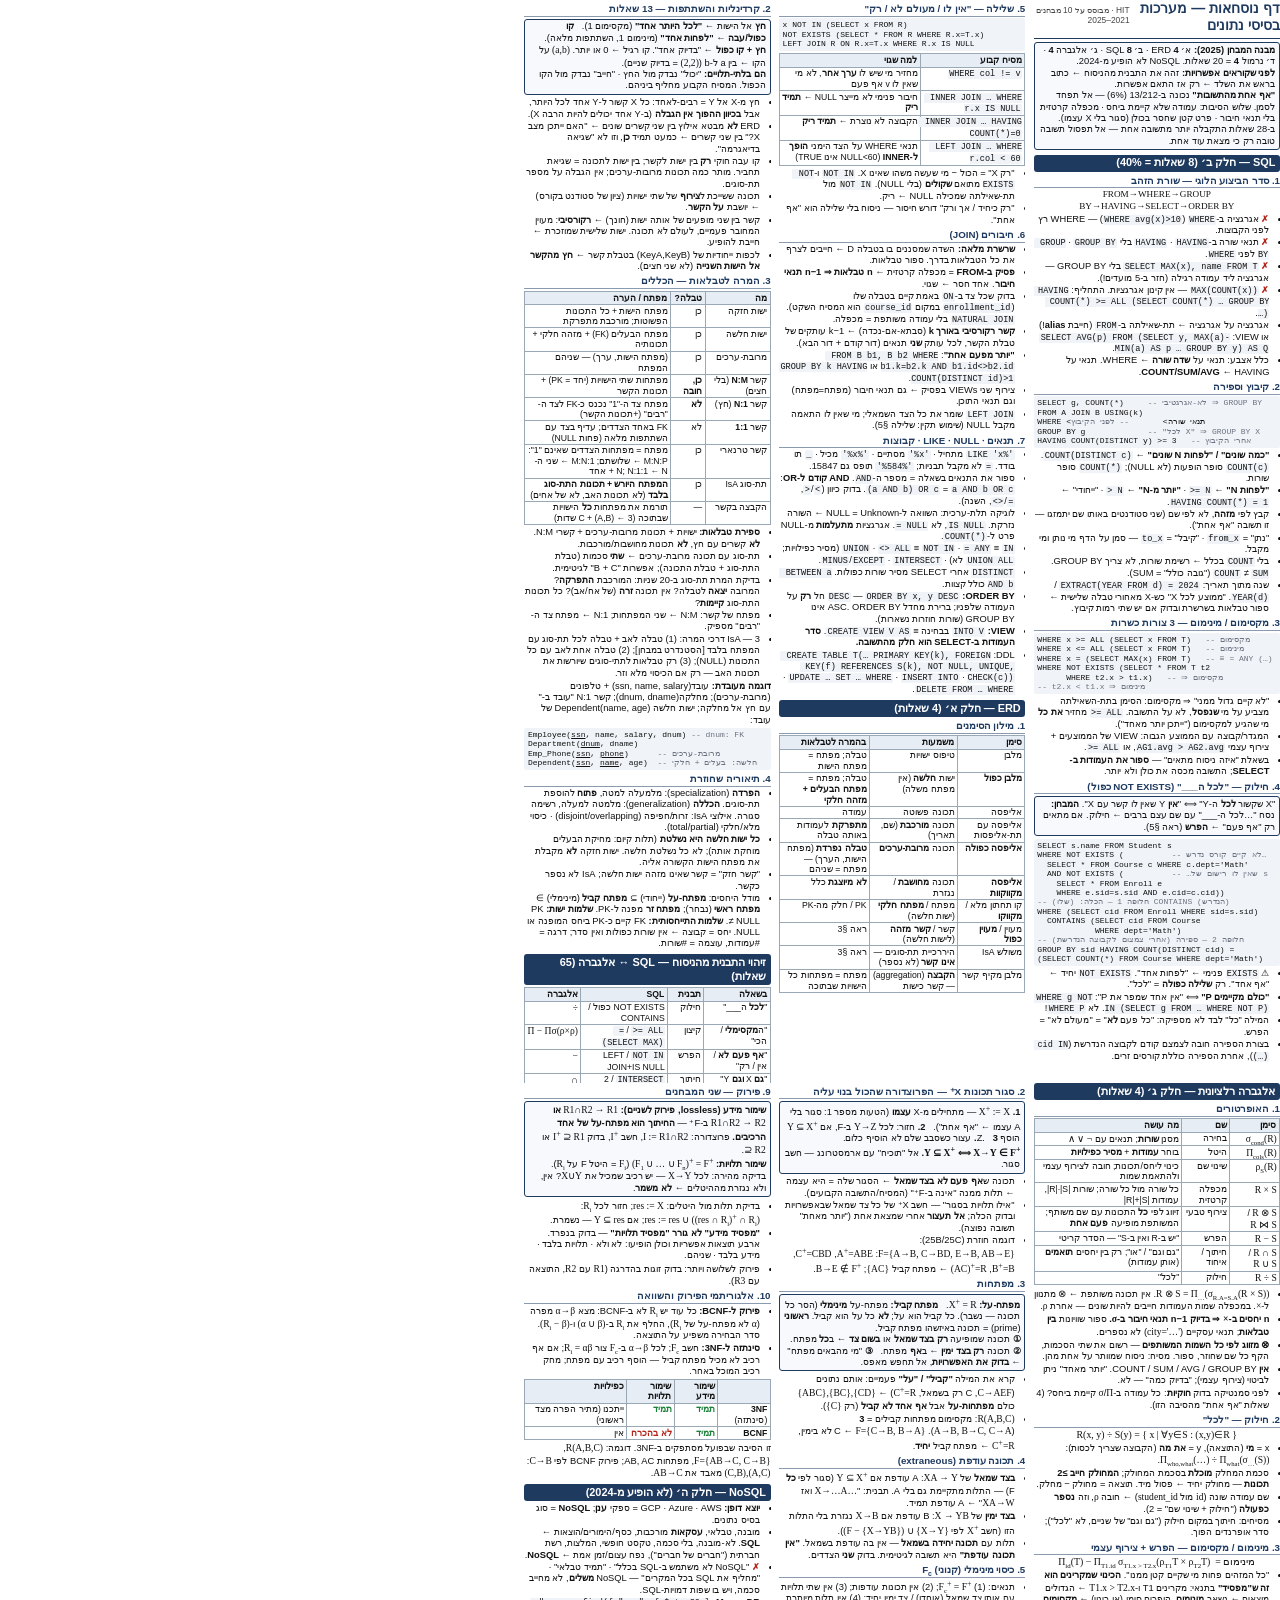
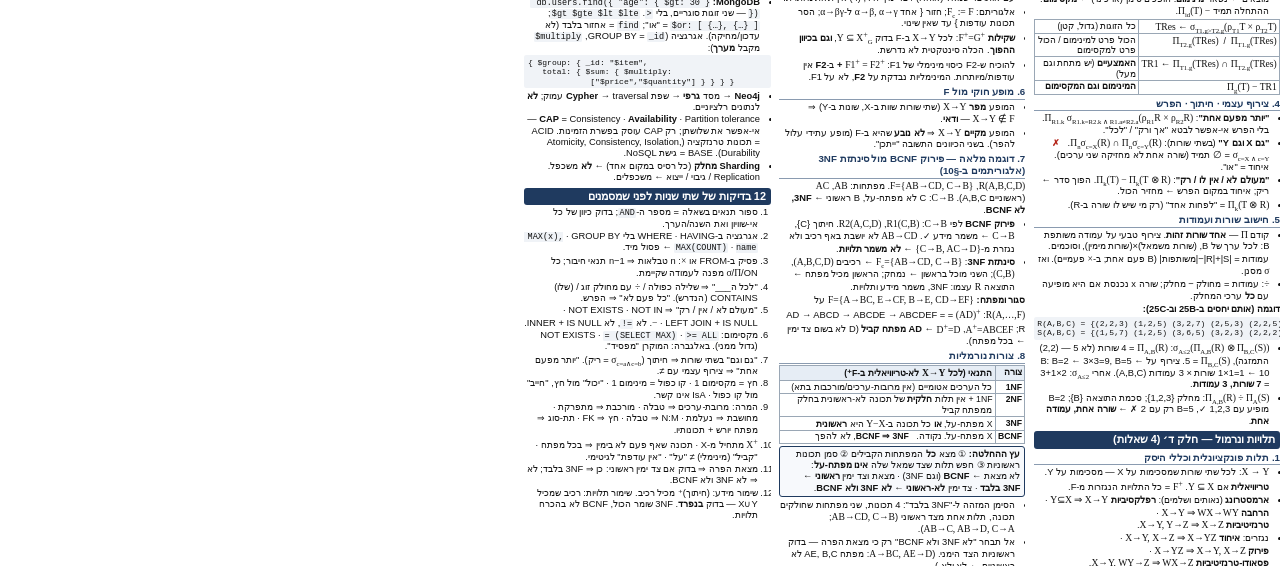
==== docs/formula-sheet/index.html @ 3af8167e "Add the 2-page exam formula sheet and a top-bar download button docs/formula-sheet/: printable A4 sh" ====
<!doctype html>
<html lang="he" dir="rtl">
<head>
<meta charset="utf-8">
<title>דף נוסחאות — מערכות בסיסי נתונים</title>
<style>
@page { size: A4; margin: 5mm; }
html, body { margin: 0; padding: 0; background: #fff; color: #111; }
body { font-family: Arial, "Noto Sans Hebrew", sans-serif; font-size: 7pt; line-height: 1.22; direction: rtl; }
.page { width: 200mm; height: 286.5mm; display: flex; gap: 2.2mm; overflow: hidden; }
.page.first { page-break-after: always; }
.col { flex: 1 1 0; min-width: 0; overflow: hidden; }
h1 { font-size: 10.5pt; margin: 0 0 0.6mm; color: #1f3a5f; }
h2 { font-size: 8.2pt; margin: 1.2mm 0 0.6mm; padding: 0.5mm 1.2mm; background: #1f3a5f; color: #fff; border-radius: 0.8mm; }
h2:first-child { margin-top: 0; }
h3 { font-size: 7.3pt; margin: 0.8mm 0 0.3mm; padding-bottom: 0.2mm; border-bottom: 0.35pt solid #8a9bb0; color: #1f3a5f; }
p { margin: 0 0 0.45mm; }
ul { margin: 0 0 0.4mm; padding: 0 2.8mm 0 0; }
ol { margin: 0 0 0.4mm; padding: 0 3.4mm 0 0; }
li { margin: 0 0 0.25mm; }
table { border-collapse: collapse; width: 100%; font-size: 6.5pt; margin: 0.4mm 0 0.6mm; }
th, td { border: 0.3pt solid #9aa7b5; padding: 0.25mm 0.7mm; vertical-align: top; text-align: right; }
th { background: #e6edf5; font-weight: bold; }
code, .en { font-family: Consolas, "Courier New", monospace; font-size: 6.4pt; direction: ltr; unicode-bidi: isolate; background: #f0f3f7; padding: 0 0.35mm; border-radius: 0.4mm; white-space: pre-wrap; }
.nw { white-space: nowrap; }
.en { font-family: Arial, sans-serif; font-size: inherit; background: none; padding: 0; white-space: nowrap; }
pre { direction: ltr; text-align: left; font-family: Consolas, "Courier New", monospace; font-size: 6pt; line-height: 1.18; background: #f0f3f7; padding: 0.6mm 1mm; margin: 0.4mm 0 0.6mm; border-radius: 0.6mm; white-space: pre; overflow: hidden; }
pre .c { color: #6b7280; }
.f { font-family: "Cambria Math", Cambria, "Segoe UI Symbol", serif; font-size: 7.2pt; direction: ltr; unicode-bidi: isolate; white-space: nowrap; }
.fb { display: block; text-align: center; margin: 0.3mm 0 0.5mm; font-size: 7.4pt; white-space: normal; }
sub { font-size: 70%; line-height: 0; }
.box { border: 0.45pt solid #1f3a5f; border-radius: 0.8mm; padding: 0.5mm 1mm; margin: 0.5mm 0 0.7mm; background: #f7f9fc; }
.warn { border-color: #b42318; background: #fff6f5; }
.ok { color: #1a7f37; font-weight: bold; }
.bad { color: #b42318; font-weight: bold; }
.k { font-weight: bold; color: #1f3a5f; }
.hdr { display: flex; justify-content: space-between; align-items: baseline; border-bottom: 0.6pt solid #1f3a5f; padding-bottom: 0.4mm; margin-bottom: 0.8mm; }
.hdr small { font-size: 6.3pt; color: #444; }
.two { display: flex; gap: 1.2mm; }
.two > * { flex: 1 1 0; min-width: 0; }
.tight td { padding: 0.15mm 0.6mm; }
.pf { page-break-inside: avoid; }
</style>
</head>
<body>

<!-- ============================ PAGE 1 ============================ -->
<div class="page first">

<!-- ---------- column 1: header + SQL part 1 ---------- -->
<div class="col" data-name="p1-col1">
<div class="hdr"><h1>דף נוסחאות — מערכות בסיסי נתונים</h1><small>HIT · מבוסס על 10 מבחנים 2021–2025</small></div>

<div class="box">
<b>מבנה המבחן (2025):</b> א׳ ERD <b>4</b> · ב׳ SQL <b>8</b> · ג׳ אלגברה <b>4</b> · ד׳ נרמול <b>4</b> = 20 שאלות. NoSQL לא הופיע מ-2024.<br>
<b>לפני שקוראים אפשרויות:</b> זהה את התבנית מהניסוח ← כתוב בראש את השלד ← רק אז התאם אפשרות.<br>
<b>"אף אחת מהתשובות"</b> נכונה ב-13/212 (6%) — אל תפחד לסמן. שלוש הסיבות: עמודה שלא קיימת ביחס · מכפלה קרטזית בלי תנאי חיבור · פרט קטן שחסר בכולן (סגור בלי X עצמו).
ב-28 שאלות התקבלה יותר מתשובה אחת — אל תפסול תשובה טובה רק כי מצאת עוד אחת.
</div>

<h2>SQL — חלק ב׳ (8 שאלות = 40%)</h2>

<h3>1. סדר הביצוע הלוגי — שורת הזהב</h3>
<p><span class="f fb" style="font-size:6.9pt">FROM→WHERE→GROUP BY→HAVING→SELECT→ORDER BY</span></p>
<ul>
<li><span class="bad">✗</span> אגרגציה ב-<code>WHERE</code>‏ (<code>WHERE avg(x)&gt;10</code>‏) — WHERE רץ לפני הקבוצות.</li>
<li><span class="bad">✗</span> תנאי שורה ב-<code>HAVING</code>‏ · <code>HAVING</code>‏ בלי <code>GROUP BY</code>‏ · <code>GROUP BY</code>‏ לפני <code>WHERE</code>‏.</li>
<li><span class="bad">✗</span> <code>SELECT MAX(x), name FROM T</code>‏ בלי GROUP BY — אגרגציה ליד עמודה רגילה (חזר ב-5 מועדים!).</li>
<li><span class="bad">✗</span> <code>MAX(COUNT(x))</code>‏ — אין קינון אגרגציות. התחליף: <code>HAVING COUNT(*) &gt;= ALL (SELECT COUNT(*) … GROUP BY …)</code>‏.</li>
<li>אגרגציה על אגרגציה ← תת-שאילתה ב-<code>FROM</code>‏ (חייבת <b>alias</b>!) או VIEW: <code>SELECT AVG(p) FROM (SELECT y, MAX(a)-MIN(a) AS p … GROUP BY y) AS Q</code>‏.</li>
<li>כלל אצבע: תנאי על <b>שדה שורה</b> ← WHERE. תנאי על <b>COUNT/SUM/AVG</b> ← HAVING.</li>
</ul>

<h3>2. קיבוץ וספירה</h3>
<pre>SELECT g, COUNT(*)     <span class="c">-- לא-אגרגטיבי ⇒ GROUP BY</span>
FROM A JOIN B USING(k)
WHERE &lt;תנאי שורה&gt;       <span class="c">-- לפני הקיבוץ</span>
GROUP BY g             <span class="c">-- "לכל X" ⇒ GROUP BY X</span>
HAVING COUNT(DISTINCT y) &gt;= 3   <span class="c">-- אחרי הקיבוץ</span></pre>
<ul>
<li><b>"כמה שונים" / "לפחות N שונים"</b> ← <code>COUNT(DISTINCT c)</code>‏. <code>COUNT(c)</code>‏ סופר הופעות (לא NULL); <code>COUNT(*)</code>‏ סופר שורות.</li>
<li><b>"לפחות N"</b> ← <code>&gt;= N</code>‏ · <b>"יותר מ-N"</b> ← <code>&gt; N</code>‏ · "ייחודי" ← <code>HAVING COUNT(*) = 1</code>‏.</li>
<li>קבץ לפי <b>מזהה</b>, לא לפי שם (שני סטודנטים באותו שם יתמזגו — זו תשובה "אף אחת").</li>
<li>"נתן" = <code>from_x</code>‏ · "קיבל" = <code>to_x</code>‏ — סמן על הדף מי נותן ומי מקבל.</li>
<li>בלי <code>COUNT</code>‏ בכלל ← רשימת שורות, לא צריך GROUP BY. <code>SUM</code>‏ ≠ <code>COUNT</code>‏ ("גובה כולל" = SUM).</li>
<li>שנה מתוך תאריך: <code>EXTRACT(YEAR FROM d) = 2024</code>‏ / <code>YEAR(d)</code>‏. "ממוצע לכל X" כש-X מאחורי טבלה שלישית ← ספור טבלאות בשרשרת ובדוק אם יש שתי רמות קיבוץ.</li>
</ul>

<h3>3. מקסימום / מינימום — 3 צורות כשרות</h3>
<pre>WHERE x &gt;= ALL (SELECT x FROM T)   <span class="c">-- מקסימום</span>
WHERE x &lt;= ALL (SELECT x FROM T)   <span class="c">-- מינימום</span>
WHERE x = (SELECT MAX(x) FROM T)   <span class="c">-- ≡ = ANY (…)</span>
WHERE NOT EXISTS (SELECT * FROM T t2
      WHERE t2.x &gt; t1.x)   <span class="c">-- ⇒ מקסימום</span>
<span class="c">-- t2.x &lt; t1.x ⇒ מינימום</span></pre>
<ul>
<li>"לא קיים גדול ממני" ⇒ מקסימום: הסימן בתת-השאילתה מצביע על מי <b>שנפסל</b>, לא על התשובה. <code>&gt;= ALL</code>‏ מחזיר <b>את כל</b> מי שהגיע למקסימום ("ייתכן יותר מאחד").</li>
<li>המגדר/קבוצה עם הממוצע הגבוה: VIEW של הממוצעים + צירוף עצמי <code>AG1.avg &gt; AG2.avg</code>‏, או <code>&gt;= ALL</code>‏.</li>
<li>בשאלת "איזה ניסוח מתאים" — <b>ספור את העמודות ב-SELECT</b>; התשובה מכסה את כולן ולא יותר.</li>
</ul>
<h3>4. חילוק — "לכל ה___" (NOT EXISTS כפול)</h3>
<div class="box">"X שקשור <b>לכל</b> ה-Y" ⟺ "<b>אין</b> Y שאין לו קשר עם X". <b>המבחן:</b> נסח "…לכל ה-___" עם שם עצם ברבים ← חילוק. אם מתאים רק "אף פעם" ← <b>הפרש</b> (ראה §5).</div>
<pre>SELECT s.name FROM Student s
WHERE NOT EXISTS (          <span class="c">-- לא קיים קורס נדרש…</span>
  SELECT * FROM Course c WHERE c.dept='Math'
  AND NOT EXISTS (          <span class="c">-- …שאין לו רישום של s</span>
    SELECT * FROM Enroll e
    WHERE e.sid=s.sid AND e.cid=c.cid))
<span class="c">-- חלופה 1 — הכלה: (שלו) CONTAINS (הנדרש)</span>
WHERE (SELECT cid FROM Enroll WHERE sid=s.sid)
  CONTAINS (SELECT cid FROM Course
            WHERE dept='Math')
<span class="c">-- חלופה 2 — ספירה (אחרי צמצום לקבוצה הנדרשת)</span>
GROUP BY sid HAVING COUNT(DISTINCT cid) =
(SELECT COUNT(*) FROM Course WHERE dept='Math')</pre>
<ul>
<li>⚠ <code>EXISTS</code>‏ פנימי ← "לפחות אחד". <code>NOT EXISTS</code>‏ יחיד ← "אף אחד". רק <b>שלילה כפולה</b> = "לכל".</li>
<li><b>"כולם מקיימים P"</b> ⟺ "אין אחד שמפר את P": <code>WHERE g NOT IN (SELECT g FROM … WHERE NOT P)</code>‏. לא <code>WHERE P</code>‏!</li>
<li>המילה "כל" לבד לא מספיקה: "כל פעם <b>לא</b>" = "מעולם לא" = הפרש.</li>
<li>בצורת הספירה חובה לצמצם קודם לקבוצה הנדרשת (<code>cid IN (…)</code>‏), אחרת הספירה כוללת קורסים זרים.</li>
</ul>

</div>

<!-- ---------- column 2: SQL part 2 ---------- -->
<div class="col" data-name="p1-col2">
<h3>5. שלילה — "אין לו / מעולם לא / רק"</h3>
<pre>x NOT IN (SELECT x FROM R)
NOT EXISTS (SELECT * FROM R WHERE R.x=T.x)
LEFT JOIN R ON R.x=T.x WHERE R.x IS NULL</pre>
<table class="tight">
<tr><th>מסיח קבוע</th><th>למה שגוי</th></tr>
<tr><td><code>WHERE col != v</code>‏</td><td>מחזיר מי שיש לו <b>ערך אחר</b>, לא מי שאין לו v אף פעם</td></tr>
<tr><td><code>INNER JOIN … WHERE r.x IS NULL</code>‏</td><td>חיבור פנימי לא מייצר NULL ← <b>תמיד ריק</b></td></tr>
<tr><td><code>INNER JOIN … HAVING COUNT(*)=0</code>‏</td><td>הקבוצה לא נוצרת ← <b>תמיד ריק</b></td></tr>
<tr><td><code>LEFT JOIN … WHERE r.col &lt; 60</code>‏</td><td>תנאי WHERE על הצד הימני <b>הופך ל-INNER</b> (NULL&lt;60 אינו TRUE)</td></tr>
</table>
<ul>
<li>"רק X" = הכול − מי שעשה משהו שאינו X. <code>NOT IN</code>‏ ו-<code>NOT EXISTS</code>‏ מתואם <b>שקולים</b> (בלי NULL). <code>NOT IN</code>‏ מול תת-שאילתה שמכילה NULL ← ריק.</li>
<li>"רק כיחיד / אך ורק" דורש חיסור — ניסוח בלי שלילה הוא "אף אחת".</li>
</ul>

<h3>6. חיבורים (JOIN)</h3>
<ul>
<li><b>שרשרת מלאה:</b> השדה שמסננים בו בטבלה D ← חייבים לצרף את כל הטבלאות בדרך. ספור טבלאות.</li>
<li><b>פסיק ב-FROM</b> = מכפלה קרטזית ← <b>n טבלאות ⇒ n−1 תנאי חיבור</b>. אחד חסר ← שגוי.</li>
<li>בדוק שכל צד ב-<code>ON</code>‏ באמת קיים בטבלה שלו (<code>enrollment_id</code>‏ במקום <code>course_id</code>‏ הוא המסיח השקט). <code>NATURAL JOIN</code>‏ בלי עמודה משותפת = מכפלה.</li>
<li><b>קשר רקורסיבי באורך k</b> (סבתא-אם-נכדה) ← k−1 עותקים של טבלת הקשר, לכל עותק <b>שני</b> תנאים (דור קודם + דור הבא).</li>
<li><b>"יותר מפעם אחת"</b>: <code>FROM B b1, B b2 WHERE b1.k=b2.k AND b1.id&lt;&gt;b2.id</code>‏ או <code>GROUP BY k HAVING COUNT(DISTINCT id)&gt;1</code>‏.</li>
<li>צירוף שני VIEWs בפסיק ← גם תנאי חיבור (מפתח=מפתח) וגם תנאי התוכן.</li>
<li><code>LEFT JOIN</code>‏ שומר את כל הצד השמאלי; מי שאין לו התאמה מקבל NULL (שימוש תקין: שלילה §5).</li>
</ul>

<h3>7. תנאים · LIKE · NULL · קבוצות</h3>
<ul>
<li><code>LIKE 'x%'</code>‏ מתחיל · <code>'%x'</code>‏ מסתיים · <code>'%x%'</code>‏ מכיל · <code>_</code>‏ תו בודד. <code>=</code>‏ לא מקבל תבניות; <code>'%584%'</code>‏ תופס גם 15847.</li>
<li>ספור את התנאים בשאלה = מספר ה-<code>AND</code>‏. <b>AND קודם ל-OR</b>: <code>a AND b OR c</code>‏ = <code>(a AND b) OR c</code>‏. בדוק כיוון (<code>&lt;</code>‏/<code>&gt;</code>‏, <code>=</code>‏/<code>&lt;&gt;</code>‏, השנה).</li>
<li>לוגיקה תלת-ערכית: השוואה ל-NULL = Unknown ← השורה נזרקת. <code>IS NULL</code>‏, לא <code>= NULL</code>‏. אגרגציות <b>מתעלמות</b> מ-NULL פרט ל-<code>COUNT(*)</code>‏.</li>
<li><code>IN</code>‏ ≡ <code>= ANY</code>‏ · <code>NOT IN</code>‏ ≡ <code>&lt;&gt; ALL</code>‏ · <code>UNION</code>‏ (מסיר כפילויות; <code>UNION ALL</code>‏ לא) · <code>INTERSECT</code>‏ · <code>EXCEPT</code>‏/<code>MINUS</code>‏.</li>
<li><code>DISTINCT</code>‏ אחרי SELECT מסיר שורות כפולות. <code>BETWEEN a AND b</code>‏ כולל קצוות.</li>
<li><b>ORDER BY:</b> <code>ORDER BY x, y DESC</code>‏ — <code>DESC</code>‏ חל <b>רק</b> על העמודה שלפניו; ברירת מחדל ASC. ORDER BY אינו GROUP BY (שורות חוזרות נשארות).</li>
<li><b>VIEW:</b> <code>INTO V</code>‏ בבחינה ≡ <code>CREATE VIEW V AS</code>‏. <b>סדר העמודות ב-SELECT הוא חלק מהתשובה.</b></li>
<li>DDL: <code>CREATE TABLE T(… PRIMARY KEY(k), FOREIGN KEY(f) REFERENCES S(k), NOT NULL, UNIQUE, CHECK(c))</code>‏ · <code>INSERT INTO</code>‏ · <code>UPDATE … SET … WHERE</code>‏ · <code>DELETE FROM … WHERE</code>‏.</li>
</ul>
<h2>ERD — חלק א׳ (4 שאלות)</h2>

<h3>1. מילון הסימנים</h3>
<table class="tight">
<tr><th>סימן</th><th>משמעות</th><th>בהמרה לטבלאות</th></tr>
<tr><td>מלבן</td><td>טיפוס ישויות</td><td>טבלה; מפתח = מפתח הישות</td></tr>
<tr><td><b>מלבן כפול</b></td><td>ישות <b>חלשה</b> (אין מפתח משלה)</td><td>טבלה; מפתח = <b>מפתח הבעלים + מזהה חלקי</b></td></tr>
<tr><td>אליפסה</td><td>תכונה פשוטה</td><td>עמודה</td></tr>
<tr><td>אליפסה עם תת-אליפסות</td><td>תכונה <b>מורכבת</b> (שם, תאריך)</td><td><b>מתפרקת</b> לעמודות באותה טבלה</td></tr>
<tr><td><b>אליפסה כפולה</b></td><td>תכונה <b>מרובת-ערכים</b></td><td><b>טבלה נפרדת</b> (מפתח הישות, הערך) — מפתח = שניהם</td></tr>
<tr><td><b>אליפסה מקווקוות</b></td><td>תכונה <b>מחושבת</b> / נגזרת</td><td><b>לא מיוצגת</b> כלל</td></tr>
<tr><td>קו תחתון מלא / <b>מקווקו</b></td><td>מפתח / <b>מפתח חלקי</b> (ישות חלשה)</td><td>PK / חלק מה-PK</td></tr>
<tr><td>מעוין / <b>מעוין כפול</b></td><td>קשר / <b>קשר מזהה</b> (לישות חלשה)</td><td>ראה §3</td></tr>
<tr><td>משולש IsA</td><td>היררכיית תת-סוגים — <b>אינו קשר</b> (לא נספר)</td><td>ראה §3</td></tr>
<tr><td>מלבן מקיף קשר</td><td><b>הקבצה</b> (aggregation) — קשר כישות</td><td>מפתח = מפתחות כל הישויות שבתוכה</td></tr>
</table>

</div>

<!-- ---------- column 3: ERD ---------- -->
<div class="col" data-name="p1-col3">
<h3>2. קרדינליות והשתתפות — 13 שאלות</h3>
<div class="box">
<b>חץ</b> אל הישות ← <b>"לכל היותר אחד"</b> (מקסימום 1). &nbsp; <b>קו כפול/עבה</b> ← <b>"לפחות אחד"</b> (מינימום 1, השתתפות מלאה).<br>
<b>חץ + קו כפול</b> ← "בדיוק אחד". קו רגיל ← 0 או יותר. <span class="f">(a,b)</span>‏ על הקו ← בין a ל-b (<span class="f">(2,2)</span>‏ = בדיוק שניים).<br>
<b>הם בלתי-תלויים:</b> "יכול" נבדק מול החץ · "חייב" נבדק מול הקו הכפול. המסיח הקבוע מחליף ביניהם.
</div>
<ul>
<li>חץ מ-X אל Y = רבים-לאחד: כל X קשור ל-Y אחד לכל היותר, אבל <b>בכיוון ההפוך אין הגבלה</b> (ב-Y אחד יכולים להיות הרבה X).</li>
<li>ERD <b>לא</b> מבטא אילוץ בין שני קשרים שונים ← "האם ייתכן מצב X?" בין שני קשרים ← כמעט תמיד <b>כן</b>, וזו לא "שגיאה בדיאגרמה".</li>
<li>קו עבה חוקי <b>רק</b> בין ישות לקשר; בין ישות לתכונה = שגיאת תחביר. מותר כמה תכונות מרובות-ערכים; אין הגבלה על מספר תת-סוגים.</li>
<li>תכונה ששייכת ל<b>צירוף</b> של שתי ישויות (ציון של סטודנט בקורס) ← יושבת <b>על הקשר</b>.</li>
<li>קשר בין שני מופעים של אותה ישות (חונך) ← <b>רקורסיבי</b>: מעוין המחובר פעמיים, לעולם לא תכונה. ישות שלישית שמוזכרת ← חייבת להופיע.</li>
<li>לכפות ייחודיות של (KeyA,KeyB) בטבלת קשר ← <b>חץ מהקשר אל הישות השנייה</b> (לא שני חצים).</li>
</ul>

<h3>3. המרה לטבלאות — הכללים</h3>
<table class="tight">
<tr><th>מה</th><th>טבלה?</th><th>מפתח / הערה</th></tr>
<tr><td>ישות חזקה</td><td>כן</td><td>מפתח הישות + כל התכונות הפשוטות; מורכבת מתפרקת</td></tr>
<tr><td>ישות חלשה</td><td>כן</td><td>מפתח הבעלים (FK) + מזהה חלקי + תכונותיה</td></tr>
<tr><td>מרובת-ערכים</td><td>כן</td><td>(מפתח הישות, ערך) — שניהם המפתח</td></tr>
<tr><td>קשר <b>N:M</b> (בלי חצים)</td><td><b>כן, חובה</b></td><td>מפתחות שתי הישויות (יחד = PK) + תכונות הקשר</td></tr>
<tr><td>קשר <b>1:N</b> (חץ)</td><td><b>לא</b></td><td>מפתח צד ה-"1" נכנס כ-FK לצד ה-"רבים" (+תכונות הקשר)</td></tr>
<tr><td>קשר <b>1:1</b></td><td>לא</td><td>FK באחד הצדדים; עדיף בצד עם השתתפות מלאה (פחות NULL)</td></tr>
<tr><td>קשר טרנארי</td><td>כן</td><td>מפתח = מפתחות הצדדים שאינם "1": M:N:P ← שלושתם; M:N:1 ← שני ה-N; N:1:1 ← N + אחד</td></tr>
<tr><td>תת-סוג IsA</td><td>כן</td><td><b>המפתח היורש + תכונות התת-סוג בלבד</b> (לא תכונות האב, לא של אחים)</td></tr>
<tr><td>הקבצה בקשר</td><td>—</td><td>תורמת את מפתחות <b>כל</b> הישויות שבתוכה (C + (A,B) ← 3 שדות)</td></tr>
</table>
<ul>
<li><b>ספירת טבלאות:</b> ישויות + תכונות מרובות-ערכים + קשרי N:M. <b>לא</b> קשרים עם חץ, <b>לא</b> תכונות מחושבות/מורכבות.</li>
<li>תת-סוג עם תכונה מרובת-ערכים ← <b>שתי</b> סכמות (טבלת התת-סוג + טבלת התכונה); אפשרות "B + C" לגיטימית.</li>
<li>בדיקת המרת תת-סוג ב-20 שניות: המורכבת <b>התפרקה</b>? המרובה <b>יצאה</b> לטבלה? אין תכונה <b>זרה</b> (של אח/אב)? כל תכונות התת-סוג <b>קיימות</b>?</li>
<li>מפתח של קשר: N:M ← שני המפתחות; N:1 ← מפתח צד ה-"רבים" מספיק.</li>
<li>IsA — 3 דרכי המרה: (1) טבלה לאב + טבלה לכל תת-סוג עם המפתח בלבד [הסטנדרט במבחן]; (2) טבלה אחת לאב עם כל התכונות (NULL); (3) רק טבלאות לתתי-סוגים שיורשות את תכונות האב — רק אם הכיסוי מלא וזר.</li>
</ul>

<p><b>דוגמה מעובדת:</b> עובד(ssn, name, salary) + טלפונים (מרובת-ערכים); מחלקה(dnum, dname); קשר 1:N "עובד ב-" עם חץ אל מחלקה; ישות חלשה Dependent(name, age) של עובד:</p>
<pre>Employee(<u>ssn</u>, name, salary, dnum) <span class="c">-- dnum: FK</span>
Department(<u>dnum</u>, dname)
Emp_Phone(<u>ssn</u>, <u>phone</u>)      <span class="c">-- מרובת-ערכים</span>
Dependent(<u>ssn</u>, <u>name</u>, age)  <span class="c">-- חלשה: בעלים + חלקי</span></pre>
<h3>4. תיאוריה שחוזרת</h3>
<ul>
<li><b>הפרדה</b> (specialization): מלמעלה למטה, <b>פתוח</b> להוספת תת-סוגים. <b>הכללה</b> (generalization): מלמטה למעלה, רשימה סגורה. אילוצי IsA: זרות/חפיפה (disjoint/overlapping) · כיסוי מלא/חלקי (total/partial).</li>
<li><b>כל ישות חלשה היא נשלטת</b> (תלות קיום: מחיקת הבעלים מוחקת אותה); לא כל נשלטת חלשה. ישות חזקה <b>לא</b> מקבלת את מפתח הישות הקשורה אליה.</li>
<li>"קשר חזק" = קשר שאינו מזהה ישות חלשה; IsA לא נספר כקשר.</li>
<li>מודל היחסים: <b>מפתח-על</b> (ייחודי) ⊇ <b>מפתח קביל</b> (מינימלי) ∋ <b>מפתח ראשי</b> (נבחר); <b>מפתח זר</b> מפנה ל-PK. <b>שלמות ישות:</b> PK ≠ NULL. <b>שלמות התייחסותית:</b> FK קיים כ-PK ביחס המופנה או NULL. יחס = קבוצה ← אין שורות כפולות ואין סדר; דרגה = #עמודות, עוצמה = #שורות.</li>
</ul>
<h2>זיהוי התבנית מהניסוח — SQL ↔ אלגברה (65 שאלות)</h2>
<table class="tight">
<tr><th>בשאלה</th><th>תבנית</th><th>SQL</th><th>אלגברה</th></tr>
<tr><td>"<b>לכל</b> ה___"</td><td>חילוק</td><td>NOT EXISTS כפול / CONTAINS</td><td><span class="f">÷</span>‏</td></tr>
<tr><td>"ה<b>מקסימלי</b> / הכי"</td><td>קיצון</td><td><code>&gt;= ALL</code>‏ / <code>= (SELECT MAX)</code>‏</td><td><span class="f">Π − Πσ(ρ×ρ)</span>‏</td></tr>
<tr><td>"<b>אף פעם לא</b> / אין / רק"</td><td>הפרש</td><td><code>NOT IN</code>‏ / LEFT JOIN+IS NULL</td><td><span class="f">−</span>‏</td></tr>
<tr><td>"<b>גם</b> X <b>וגם</b> Y"</td><td>חיתוך</td><td><code>INTERSECT</code>‏ / 2 תת-שאילתות</td><td><span class="f">∩</span>‏</td></tr>
<tr><td>"<b>יותר מפעם אחת</b>"</td><td>צירוף עצמי</td><td><code>t1,t2 … t1.x&lt;&gt;t2.x</code>‏</td><td><span class="f">ρ + ×</span>‏ עם <span class="f">≠</span>‏</td></tr>
</table>
</div>
</div>

<!-- ============================ PAGE 2 ============================ -->
<div class="page">

<!-- ---------- column 1: Relational algebra ---------- -->
<div class="col" data-name="p2-col1">
<h2>אלגברה רלציונית — חלק ג׳ (4 שאלות)</h2>

<h3>1. האופרטורים</h3>
<table class="tight">
<tr><th>סימן</th><th>שם</th><th>מה עושה</th></tr>
<tr><td><span class="f">σ<sub>cond</sub>(R)</span>‏</td><td>בחירה</td><td>מסנן <b>שורות</b>; תנאים עם <span class="f">∧ ∨ ¬</span>‏</td></tr>
<tr><td><span class="f">Π<sub>cols</sub>(R)</span>‏</td><td>היטל</td><td>בוחר <b>עמודות</b> + <b>מסיר כפילויות</b></td></tr>
<tr><td><span class="f">ρ<sub>S</sub>(R)</span>‏</td><td>שינוי שם</td><td>כינוי ליחס/תכונות; חובה לצירוף עצמי ולהתאמת שמות</td></tr>
<tr><td><span class="f">R × S</span>‏</td><td>מכפלה קרטזית</td><td>כל שורה מול כל שורה; שורות |R|·|S|, עמודות |R|+|S|</td></tr>
<tr><td><span class="f">R ⊗ S</span>‏ / <span class="f">R ⋈ S</span>‏</td><td>צירוף טבעי</td><td>זיווג לפי <b>כל</b> התכונות עם שם משותף; המשותפת מופיעה <b>פעם אחת</b></td></tr>
<tr><td><span class="f">R − S</span>‏</td><td>הפרש</td><td>"יש ב-R ואין ב-S" — הסדר קריטי</td></tr>
<tr><td><span class="f">R ∩ S</span>‏ / <span class="f">R ∪ S</span>‏</td><td>חיתוך / איחוד</td><td>"גם וגם" / "או"; רק בין יחסים <b>תואמים</b> (אותן עמודות)</td></tr>
<tr><td><span class="f">R ÷ S</span>‏</td><td>חילוק</td><td>"לכל"</td></tr>
</table>
<ul>
<li><span class="f">R ⊗ S = Π<sub>…</sub>(σ<sub>R.A=S.A</sub>(R × S))</span>‏. אין תכונה משותפת ← <span class="f">⊗</span>‏ מתנוון ל-<span class="f">×</span>‏. במכפלה שמות העמודות חייבים להיות שונים — אחרת <span class="f">ρ</span>‏.</li>
<li><b>n יחסים ב-<span class="f">×</span>‏ ⇒ בדיוק n−1 תנאי חיבור ב-<span class="f">σ</span>‏.</b> ספור שוויונות <b>בין טבלאות</b>; תנאי עסקיים (<span class="f">city='…'</span>‏) לא נספרים.</li>
<li><b><span class="f">⊗</span>‏ מזווג לפי כל השמות המשותפים</b> — רשום את שתי הסכמות, הקף כל שם שחוזר, ספור. מסיח: ניסוח שמוותר על אחת מהן.</li>
<li><b>אין</b> COUNT / SUM / AVG / GROUP BY. "יותר מאחד" ניתן לביטוי (צירוף עצמי); "בדיוק כמה" — לא.</li>
<li>לפני סמנטיקה בדוק <b>חוקיות</b>: כל עמודה ב-<span class="f">Π</span>‏/<span class="f">σ</span>‏ קיימת ביחס? (4 שאלות "אף אחת" מהסיבה הזו).</li>
</ul>

<h3>2. חילוק — "לכל"</h3>
<p><span class="f fb">R(x, y) ÷ S(y) = { x | ∀y∈S : (x,y)∈R }</span></p>
<ul>
<li>x = <b>מי</b> (התוצאה), y = <b>את מה</b> (הקבוצה שצריך לכסות): <span class="f">Π<sub>who,what</sub>(…) ÷ Π<sub>what</sub>(σ<sub>…</sub>(S))</span>‏.</li>
<li>סכמת המחלק <b>מוכלת</b> בסכמת המחולק; <b>המחולק חייב ≥2 תכונות</b> — מחולק יחיד ← פסול מיד. תוצאה = מחולק − מחלק.</li>
<li>שם עמודה שונה (<span class="f">id</span>‏ מול <span class="f">student_id</span>‏) ← חובה <span class="f">ρ</span>‏, וזה <b>נספר כפעולה</b> ("חילוק + שינוי שם" = 2).</li>
<li>מסיחים: חיתוך במקום חילוק ("גם וגם" של שניים, לא "לכל"); סדר אופרנדים הפוך.</li>
</ul>

<h3>3. מינימום / מקסימום — הפרש + צירוף עצמי</h3>
<p><span class="f fb">Π<sub>id</sub>(T) − Π<sub>T1.id</sub> σ<sub>T1.x &gt; T2.x</sub>(ρ<sub>T1</sub>T × ρ<sub>T2</sub>T) &nbsp;= מינימום</span></p>
<ul>
<li>"כל המזהים פחות מי שקיים קטן ממנו". <b>הכינוי שמקרינים הוא זה ש"מפסיד"</b> בתנאי: מקרינים T1 ו-<span class="f">T1.x &gt; T2.x</span>‏ ← הגדולים מוצאים ← נשאר <b>מינימום</b>. הופכים סימן (או כינוי) ← <b>מקסימום</b>. ההתחלה תמיד <span class="f">Π<sub>id</sub>(T) −</span>‏.</li>
</ul>
<table class="tight">
<tr><td><span class="f">TRes ← σ<sub>T1.g&gt;T2.g</sub>(ρ<sub>T1</sub>T × ρ<sub>T2</sub>T)</span>‏</td><td>כל הזוגות (גדול, קטן)</td></tr>
<tr><td><span class="f">Π<sub>T1.g</sub>(TRes)</span>‏ &nbsp;/&nbsp; <span class="f">Π<sub>T2.g</sub>(TRes)</span>‏</td><td>הכול פרט למינימום / הכול פרט למקסימום</td></tr>
<tr><td><span class="f">TR1 ← Π<sub>T1.g</sub>(TRes) ∩ Π<sub>T2.g</sub>(TRes)</span>‏</td><td><b>האמצעיים</b> (יש מתחת וגם מעל)</td></tr>
<tr><td><span class="f">Π<sub>g</sub>(T) − TR1</span>‏</td><td><b>המינימום וגם המקסימום</b></td></tr>
</table>
<ul style="display:none">
</ul>

<h3>4. צירוף עצמי · חיתוך · הפרש</h3>
<ul>
<li><b>"יותר מפעם אחת"</b>: <span class="f">Π<sub>R1.k</sub> σ<sub>R1.k=R2.k ∧ R1.a≠R2.a</sub>(ρ<sub>R1</sub>R × ρ<sub>R2</sub>R)</span>‏. בלי הפרש אי-אפשר לבטא "אך ורק" / "לכל".</li>
<li><b>"גם X וגם Y"</b> (בשתי שורות): <span class="f">Π<sub>n</sub>σ<sub>c=X</sub>(R) ∩ Π<sub>n</sub>σ<sub>c=Y</sub>(R)</span>‏. &nbsp; <span class="bad">✗</span> <span class="f">σ<sub>c=X ∧ c=Y</sub></span>‏ = <span class="f">∅</span>‏ תמיד (שורה אחת לא מחזיקה שני ערכים). איחוד = "או".</li>
<li><b>"מעולם לא / אין לו / רק"</b>: <span class="f">Π<sub>k</sub>(T) − Π<sub>k</sub>(T ⊗ R)</span>‏. הפוך סדר ← ריק; איחוד במקום הפרש ← מחזיר הכול.</li>
<li><span class="f">Π<sub>k</sub>(T ⊗ R)</span>‏ = "לפחות אחד" (רק מי שיש לו שורה ב-R).</li>
</ul>

<h3>5. חישוב שורות ועמודות</h3>
<ul>
<li>קודם <span class="f">Π</span>‏ — <b>אחד שורות זהות</b>. צירוף טבעי על עמודה משותפת B: לכל ערך של B, (שורות משמאל)×(שורות מימין), וסוכמים. עמודות = |R|+|S|−|משותפות| (B פעם אחת; ב-<span class="f">×</span>‏ פעמיים). ואז <span class="f">σ</span>‏ מסנן.</li>
<li><span class="f">÷</span>‏: עמודות = מחולק − מחלק; שורה x נכנסת אם היא מופיעה עם <b>כל</b> ערכי המחלק.</li>
</ul>

<p><b>דוגמה (אותם יחסים ב-25B וב-25C):</b></p>
<pre>R(A,B,C) = {(2,2,3) (1,2,5) (3,2,7) (2,5,3) (2,2,5)}
S(A,B,C) = {(1,5,7) (1,2,5) (3,6,5) (3,2,3) (2,2,2)}</pre>
<ul>
<li><span class="f">σ<sub>A≤2</sub>(Π<sub>A,B</sub>(R) ⊗ Π<sub>B,C</sub>(S))</span>‏: <span class="f">Π<sub>A,B</sub>(R)</span>‏ = 4 שורות (לא 5 — (2,2) התמזגה), <span class="f">Π<sub>B,C</sub>(S)</span>‏ = 5. צירוף על B: B=2 ← 3×3=9, B=5 ← 1×1=1 ← 10 שורות × 3 עמודות (A,B,C). אחרי <span class="f">σ<sub>A≤2</sub></span>‏: 2×3+1 = <b>7 שורות, 3 עמודות</b>.</li>
<li><span class="f">Π<sub>A,B</sub>(R) ÷ Π<sub>A</sub>(S)</span>‏: מחלק {1,2,3}; סכמת התוצאה {B}; B=2 מופיע עם 1,2,3 ✓, B=5 רק עם 2 ✗ ← <b>שורה אחת, עמודה אחת</b>.</li>
</ul>
<h2>תלויות ונרמול — חלק ד׳ (4 שאלות)</h2>

<h3>1. תלות פונקציונלית וכללי היסק</h3>
<ul>
<li><span class="f">X → Y</span>‏: לכל שתי שורות שמסכימות על X — מסכימות על Y. <b>טריוויאלית</b> אם <span class="f">Y ⊆ X</span>‏. <span class="f">F<sup>+</sup></span>‏ = כל התלויות הנגזרות מ-F.</li>
<li><b>ארמסטרונג</b> (נאותים ושלמים): <span class="nw"><b>רפלקסיביות</b> <span class="f">Y⊆X ⇒ X→Y</span>‏</span> · <span class="nw"><b>הרחבה</b> <span class="f">X→Y ⇒ WX→WY</span>‏</span> · <span class="nw"><b>טרנזיטיביות</b> <span class="f">X→Y, Y→Z ⇒ X→Z</span>‏</span>.</li>
<li>נגזרים: <span class="nw"><b>איחוד</b> <span class="f">X→Y, X→Z ⇒ X→YZ</span>‏</span> · <span class="nw"><b>פירוק</b> <span class="f">X→YZ ⇒ X→Y, X→Z</span>‏</span> · <span class="nw"><b>פסאודו-טרנזיטיביות</b> <span class="f">X→Y, WY→Z ⇒ WX→Z</span>‏</span>.</li>
<li><span class="bad">✗</span> <b>אין פירוק בצד שמאל:</b> מ-<span class="f">XY→Z</span>‏ <b>לא</b> נובע <span class="f">X→Z</span>‏.</li>
</ul>

</div>

<!-- ---------- column 2: FD part 1 ---------- -->
<div class="col" data-name="p2-col2">
<h3>2. סגור תכונות X⁺ — הפרוצדורה שהכול בנוי עליה</h3>
<div class="box">
<b>1.</b> <span class="f">X<sup>+</sup> := X</span>‏ — מתחילים מ-X <b>עצמו</b> (הטעות מספר 1: סגור בלי A עצמו ← "אף אחת"). &nbsp;
<b>2.</b> חזור: לכל <span class="f">Y→Z</span>‏ ב-F, אם <span class="f">Y ⊆ X<sup>+</sup></span>‏ הוסף Z. &nbsp;
<b>3.</b> עצור כשסבב שלם לא הוסיף כלום.<br>
<b><span class="f">X→Y ∈ F<sup>+</sup></span>‏ ⟺ <span class="f">Y ⊆ X<sup>+</sup></span>‏.</b> אל "תוכיח" עם ארמסטרונג — חשב סגור.
</div>
<ul>
<li>תכונה ש<b>אף פעם לא בצד שמאל</b> ← הסגור שלה = היא עצמה ← תלות ממנה "אינה ב-F⁺" (המסיח/התשובה הקבועים).</li>
<li>"אילו תלויות בסגור" — חשב X⁺ של כל צד שמאל שבאפשרויות ובדוק הכלה; <b>אל תעצור</b> אחרי שמצאת אחת ("יותר מאחת" תשובה נפוצה).</li>
<li>דוגמה חוזרת (25B/25C): <span class="f">F={A→B, C→BD, E→B, AB→E}</span>‏: <span class="f">A<sup>+</sup>=ABE</span>‏, <span class="f">C<sup>+</sup>=CBD</span>‏, <span class="f">B<sup>+</sup>=B</span>‏, <span class="f">(AC)<sup>+</sup>=R</span>‏ ← מפתח קביל <span class="f">{AC}</span>‏; <span class="f">B→E ∉ F<sup>+</sup></span>‏.</li>
</ul>

<h3>3. מפתחות</h3>
<div class="box">
<b>מפתח-על:</b> <span class="f">X<sup>+</sup> = R</span>‏. &nbsp; <b>מפתח קביל:</b> מפתח-על <b>מינימלי</b> (הסר כל תכונה — נשבר). כל קביל הוא על; <b>לא</b> כל על הוא קביל. <b>ראשוני</b> (prime) = תכונה באיזשהו מפתח קביל.<br>
<b>①</b> תכונה שמופיעה <b>רק בצד שמאל</b> או <b>בשום צד</b> ← ב<b>כל</b> מפתח. &nbsp; <b>②</b> תכונה <b>רק בצד ימין</b> ← ב<b>אף</b> מפתח. &nbsp; <b>③</b> "מי מהבאים מפתח" ← <b>בדוק את האפשרויות</b>, אל תחפש מאפס.
</div>
<ul>
<li>קרא את המילה <b>"קביל" / "על"</b> פעמיים: אותם נתונים (<span class="f">C→AEF</span>‏, C רק בשמאל, <span class="f">C<sup>+</sup>=R</span>‏) ← <span class="f">{ABC},{BC},{CD}</span>‏ כולם <b>מפתחות-על</b> אבל <b>אף אחד לא קביל</b> (רק <span class="f">{C}</span>‏).</li>
<li><span class="f">R(A,B,C)</span>‏: מקסימום מפתחות קבילים = <b>3</b> (<span class="f">A→B, B→C, C→A</span>‏). <span class="f">F={C→B, B→A}</span>‏ ← C לא בימין, <span class="f">C<sup>+</sup>=R</span>‏ ← מפתח קביל <b>יחיד</b>.</li>
</ul>

<h3>4. תכונה עודפת (extraneous)</h3>
<ul>
<li><b>בצד שמאל</b> של <span class="f">XA → Y</span>‏: A עודפת אם <span class="f">Y ⊆ X<sup>+</sup></span>‏ (סגור לפי <b>כל</b> F) — התלות מתקיימת גם בלי A. תבנית: "<span class="f">X→…A…</span>‏ ואז <span class="f">XA→W</span>‏" ← A עודפת תמיד.</li>
<li><b>בצד ימין</b> של <span class="f">X → YB</span>‏: B עודפת אם <span class="f">X→B</span>‏ נגזרת בלי התלות הזו (חשב <span class="f">X<sup>+</sup></span>‏ לפי <span class="f">(F − {X→YB}) ∪ {X→Y}</span>‏).</li>
<li>תלות עם <b>תכונה יחידה בשמאל</b> — אין בה עודפת בשמאל. <b>"אין תכונה עודפת"</b> היא תשובה לגיטימית. בדוק <b>שני</b> הצדדים.</li>
</ul>

<h3>5. כיסוי מינימלי (קנוני) F<sub>c</sub></h3>
<ul>
<li>תנאים: (1) <span class="f">F<sub>c</sub><sup>+</sup> = F<sup>+</sup></span>‏; (2) אין תכונות עודפות; (3) אין שתי תלויות עם אותו צד שמאל (אוחדו) / צד ימין יחיד; (4) אין תלות מיותרת.</li>
<li>אלגוריתם: <span class="f">F<sub>c</sub> := F</span>‏; חזור { אחד <span class="f">α→β, α→γ</span>‏ ל-<span class="f">α→βγ</span>‏; הסר תכונות עודפות } עד שאין שינוי.</li>
<li><b>שקילות</b> <span class="f">F<sup>+</sup>=G<sup>+</sup></span>‏: לכל <span class="f">X→Y</span>‏ ב-F בדוק <span class="f">Y ⊆ X<sup>+</sup><sub>G</sub></span>‏, <b>וגם בכיוון ההפוך</b>. הכלה סינטקטית לא נדרשת.</li>
<li>להוכיח ש-F2 כיסוי מינימלי של F1: <span class="f">F1<sup>+</sup> = F2<sup>+</sup></span>‏ <b>+</b> ב-<b>F2</b> אין עודפות/מיותרות. המינימליות נבדקת על <b>F2</b>, לא על F1.</li>
</ul>

<h3>6. מופע חוקי מול F</h3>
<ul>
<li>המופע <b>מפר</b> <span class="f">X→Y</span>‏ (שתי שורות שוות ב-X, שונות ב-Y) ⇒ <span class="f">X→Y ∉ F</span>‏ — <b>ודאי</b>.</li>
<li>המופע <b>מקיים</b> <span class="f">X→Y</span>‏ ⇒ <b>לא נובע</b> שהיא ב-F (מופע עתידי עלול להפר). בשני הכיוונים התשובה "ייתכן".</li>
</ul>
<h3>7. דוגמה מלאה — פירוק BCNF מול סינתזת 3NF (אלגוריתמים ב-§10)</h3>
<p><span class="f">R(A,B,C,D)</span>‏, <span class="f">F={AB→CD, C→B}</span>‏. מפתחות: <span class="f">AB</span>‏, <span class="f">AC</span>‏ (ראשוניים A,B,C). <span class="f">C→B</span>‏: C לא מפתח-על, B ראשוני ← <b>3NF, לא BCNF</b>.</p>
<ul>
<li><b>פירוק BCNF</b> לפי <span class="f">C→B</span>‏: <span class="f">R1(C,B)</span>‏, <span class="f">R2(A,C,D)</span>‏. חיתוך {C}, <span class="f">C→B</span>‏ ← משמר מידע ✓. <span class="f">AB→CD</span>‏ לא יושבת באף רכיב ולא נגזרת מ-<span class="f">{C→B, AC→D}</span>‏ ← <b>לא משמר תלויות</b>.</li>
<li><b>סינתזת 3NF</b>: <span class="f">F<sub>c</sub>={AB→CD, C→B}</span>‏ ← רכיבים <span class="f">(A,B,C,D)</span>‏, <span class="f">(C,B)</span>‏; השני מוכל בראשון ← נמחק; הראשון מכיל מפתח ← התוצאה <span class="f">R</span>‏ עצמו: 3NF, משמר מידע ותלויות.</li>
</ul>
<p><b>סגור ומפתח:</b> <span class="f">F={A→BC, E→CF, B→E, CD→EF}</span>‏ על <span class="f">R(A,…,F)</span>‏: <span class="f">(AD)<sup>+</sup></span>‏ = AD → ABCD → ABCDE → ABCDEF = R; <span class="f">A<sup>+</sup>=ABCEF</span>‏, <span class="f">D<sup>+</sup>=D</span>‏ ← <b>AD מפתח קביל</b> (D לא בשום צד ימין ← בכל מפתח).</p>
<h3>8. צורות נורמליות</h3>
<table class="tight">
<tr><th>צורה</th><th>התנאי (לכל <span class="f">X→Y</span>‏ לא-טריוויאלית ב-F⁺)</th></tr>
<tr><td><b>1NF</b></td><td>כל הערכים אטומיים (אין מרובות-ערכים/מורכבות בתא)</td></tr>
<tr><td><b>2NF</b></td><td>1NF + אין תלות <b>חלקית</b> של תכונה לא-ראשונית בחלק ממפתח קביל</td></tr>
<tr><td><b>3NF</b></td><td>X מפתח-על, <b>או</b> כל תכונה ב-<span class="f">Y−X</span>‏ היא <b>ראשונית</b></td></tr>
<tr><td><b>BCNF</b></td><td>X מפתח-על. נקודה. &nbsp; <b>BCNF ⇒ 3NF</b>, לא להפך</td></tr>
</table>
<div class="box">
<b>עץ ההחלטה:</b> ① מצא <b>כל</b> המפתחות הקבילים ② סמן תכונות ראשוניות ③ חפש תלות שצד שמאל שלה <b>אינו מפתח-על</b>:<br>
לא מצאת ← <b>BCNF</b> (וגם 3NF) · מצאת וצד ימין <b>ראשוני</b> ← <b>3NF בלבד</b> · צד ימין <b>לא-ראשוני</b> ← <b>לא 3NF ולא BCNF</b>.
</div>
<ul>
<li>הסימן המזהה ל-"3NF בלבד": 4 תכונות, שני מפתחות שחולקים תכונה, תלות אחת מצד ראשוני (<span class="f">AB→CD, C→B</span>‏; <span class="f">AB→C, AB→D, C→A</span>‏).</li>
<li>אל תבחר "לא 3NF ולא BCNF" רק כי מצאת הפרה — בדוק ראשוניות הצד הימני. (<span class="f">A→BC, AE→D</span>‏: מפתח AE, B,C לא ראשוניים ← לא ולא.)</li>
<li>כל רכיב של פירוק BCNF הוא גם 3NF. "R לא ב-BCNF, והפירוק ב-3NF" — תשובה לגיטימית.</li>
</ul>

</div>

<!-- ---------- column 3: FD part 2 + NoSQL ---------- -->
<div class="col" data-name="p2-col3">
<h3>9. פירוק — שני המבחנים</h3>
<div class="box">
<b>שימור מידע (lossless, פירוק לשניים):</b> <span class="f">R1∩R2 → R1</span>‏ <b>או</b> <span class="f">R1∩R2 → R2</span>‏ ב-F⁺ — <b>החיתוך הוא מפתח-על של אחד הרכיבים.</b> פרוצדורה: <span class="f">I := R1∩R2</span>‏, חשב <span class="f">I<sup>+</sup></span>‏, בדוק <span class="f">I<sup>+</sup> ⊇ R1</span>‏ או <span class="f">⊇ R2</span>‏.<br>
<b>שימור תלויות:</b> <span class="f">(F<sub>1</sub> ∪ … ∪ F<sub>n</sub>)<sup>+</sup> = F<sup>+</sup></span>‏ (<span class="f">F<sub>i</sub></span>‏ = היטל F על <span class="f">R<sub>i</sub></span>‏). בדיקה מהירה: לכל <span class="f">X→Y</span>‏ — יש רכיב שמכיל את <span class="f">X∪Y</span>‏? אין, ולא נגזרת מההיטלים ← <b>לא משמר</b>.
</div>
<ul>
<li>בדיקת תלות מול היטלים: <span class="f">res := X</span>‏; חזור לכל <span class="f">R<sub>i</sub></span>‏: <span class="f">res := res ∪ ((res ∩ R<sub>i</sub>)<sup>+</sup> ∩ R<sub>i</sub>)</span>‏; אם <span class="f">Y ⊆ res</span>‏ — נשמרת.</li>
<li><b>"מפסיד מידע" לא גורר "מפסיד תלויות"</b> — בדוק בנפרד. ארבע תוצאות אפשריות וכולן הופיעו: לא ולא · תלויות בלבד · מידע בלבד · שניהם.</li>
<li>פירוק לשלושה ויותר: בדוק זוגות בהדרגה (<span class="f">R1</span>‏ עם <span class="f">R2</span>‏, התוצאה עם <span class="f">R3</span>‏).</li>
</ul>

<h3>10. אלגוריתמי הפירוק והשוואה</h3>
<ul>
<li><b>פירוק ל-BCNF:</b> כל עוד יש <span class="f">R<sub>i</sub></span>‏ לא ב-BCNF: מצא <span class="f">α→β</span>‏ מפרה (<span class="f">α</span>‏ לא מפתח-על של <span class="f">R<sub>i</sub></span>‏), החלף את <span class="f">R<sub>i</sub></span>‏ ב-<span class="f">(α ∪ β)</span>‏ ו-<span class="f">(R<sub>i</sub> − β)</span>‏. סדר הבחירה משפיע על התוצאה.</li>
<li><b>סינתזה ל-3NF:</b> חשב <span class="f">F<sub>c</sub></span>‏; לכל <span class="f">α→β</span>‏ ב-<span class="f">F<sub>c</sub></span>‏ צור <span class="f">R<sub>i</sub> = αβ</span>‏; אם אף רכיב לא מכיל מפתח קביל — הוסף רכיב עם מפתח; מחק רכיב המוכל באחר.</li>
</ul>
<table class="tight">
<tr><th></th><th>שימור מידע</th><th>שימור תלויות</th><th>כפילויות</th></tr>
<tr><td><b>3NF</b> (סינתזה)</td><td><span class="ok">תמיד</span></td><td><span class="ok">תמיד</span></td><td>ייתכנו (מתיר הפרה מצד ראשוני)</td></tr>
<tr><td><b>BCNF</b></td><td><span class="ok">תמיד</span></td><td><span class="bad">לא בהכרח</span></td><td>אין</td></tr>
</table>
<p>זו הסיבה שבפועל מסתפקים ב-3NF. דוגמה: <span class="f">R(A,B,C)</span>‏, <span class="f">F={AB→C, C→B}</span>‏, מפתחות AB, AC; פירוק BCNF לפי <span class="f">C→B</span>‏: <span class="f">(C,B),(A,C)</span>‏ מאבד את <span class="f">AB→C</span>‏.</p>

<h2>NoSQL — חלק ה׳ (לא הופיע מ-2024)</h2>
<ul>
<li><b>יוצא דופן:</b> <span class="en">AWS</span>‏ · <span class="en">Azure</span>‏ · <span class="en">GCP</span>‏ = ספקי <b>ענן</b>; <b>NoSQL</b> = סוג בסיס נתונים.</li>
<li>מובנה, טבלאי, <b>עסקאות</b> מורכבות, כסף/הימורים/הוצאות ← <b>SQL</b>. לא-מובנה, בלי סכמה, טקסט חופשי, המלצות, רשת חברתית ("חברים של חברים"), נפח עצום/זמן אמת ← <b>NoSQL</b>.</li>
<li><span class="bad">✗</span> "NoSQL לא משתמש ב-SQL בכלל" · "תמיד טבלאי" · "מחליף את SQL בכל המקרים" — NoSQL <b>משלים</b>, לא מחייב סכמה, ויש בו שפות דמויות-SQL.</li>
<li><b>MongoDB:</b> <code>db.users.find({ "age": { $gt: 30 } })</code>‏ — שני זוגות סוגריים, בלי <code>&gt;</code>‏. <code>$gt $gte $lt $lte</code>‏; <code>$or: [ {…}, {…} ]</code>‏ = "או"; <code>find</code>‏ = אחזור בלבד (לא עדכון/מחיקה). אגרגציה (<code>_id</code>‏ = GROUP BY, <code>$multiply</code>‏ מקבל <b>מערך</b>):</li>
</ul>
<pre>{ $group: { _id: "$item",
   total: { $sum: { $multiply:
             ["$price","$quantity"] } } } }</pre>
<ul>
<li><b>Neo4j</b> → מסד <b>גרפי</b> → שפת <b>Cypher</b> → traversal עמוק; <b>לא</b> לנתונים רלציוניים.</li>
<li><b>CAP</b> = Consistency · <b>Availability</b> · Partition tolerance — אי-אפשר את שלושתן; רק CAP עוסק בפשרת הזמינות. ACID = תכונות טרנזקציה (Atomicity, Consistency, Isolation, Durability). BASE = גישת NoSQL.</li>
<li><b>Sharding מחלק</b> (כל רסיס במקום אחד) ← <b>לא</b> משכפל. Replication / גיבוי / ייצוא ← משכפלים.</li>
</ul>
<h2>12 בדיקות של שתי שניות לפני שמסמנים</h2>
<ol>
<li>ספור תנאים בשאלה = מספר ה-<code>AND</code>‏; בדוק כיוון של כל אי-שוויון ואת השנה/הערך.</li>
<li>אגרגציה ב-WHERE · HAVING בלי GROUP BY · <code>MAX(x), name</code>‏ · <code>MAX(COUNT)</code>‏ ← פסול מיד.</li>
<li>פסיק ב-FROM או <span class="f">×</span>‏: n טבלאות ⇒ n−1 תנאי חיבור; כל ON/<span class="f">Π</span>‏/<span class="f">σ</span>‏ מפנה לעמודה שקיימת.</li>
<li>"לכל ה___" ⇒ שלילה כפולה / <span class="f">÷</span>‏ עם מחולק זוג / (שלו) <span class="en">CONTAINS</span>‏ (הנדרש). "כל פעם לא" ⇒ הפרש.</li>
<li>"מעולם לא / אין / רק" ⇒ <span class="en">NOT IN</span>‏ · <span class="en">NOT EXISTS</span>‏ · <span class="en">LEFT JOIN + IS NULL</span>‏ · <span class="f">−</span>‏. לא <code>!=</code>‏, לא <span class="en">INNER + IS NULL</span>‏.</li>
<li>מקסימום: <code>&gt;= ALL</code>‏ · <code>= (SELECT MAX)</code>‏ · <span class="en">NOT EXISTS</span>‏ (גדול ממני). באלגברה: המוקרן "מפסיד".</li>
<li>"גם וגם" בשתי שורות ⇒ חיתוך (<span class="f">σ<sub>c=a∧c=b</sub></span>‏ = ריק). "יותר מפעם אחת" ⇒ צירוף עצמי עם ≠.</li>
<li>חץ = מקסימום 1 · קו כפול = מינימום 1 · "יכול" מול חץ, "חייב" מול קו כפול · IsA אינו קשר.</li>
<li>המרה: מרובת-ערכים ⇒ טבלה · מורכבת ⇒ מתפרקת · מחושבת ⇒ נעלמת · N:M ⇒ טבלה · חץ ⇒ FK · תת-סוג ⇒ מפתח יורש + תכונותיו.</li>
<li><span class="f">X<sup>+</sup></span>‏ מתחיל מ-X · תכונה שאף פעם לא בימין ⇒ בכל מפתח · "קביל" (מינימלי) ≠ "על" · "אין עודפת" לגיטימי.</li>
<li>מצאת הפרה ⇒ בדוק אם צד ימין ראשוני: כן ⇒ 3NF בלבד; לא ⇒ לא 3NF ולא BCNF.</li>
<li>שימור מידע: (חיתוך)⁺ מכיל רכיב. שימור תלויות: רכיב שמכיל X∪Y — בדוק <b>בנפרד</b>. 3NF שומר הכול, BCNF לא בהכרח תלויות.</li>
</ol>
</div>
</div>

</body>
</html>
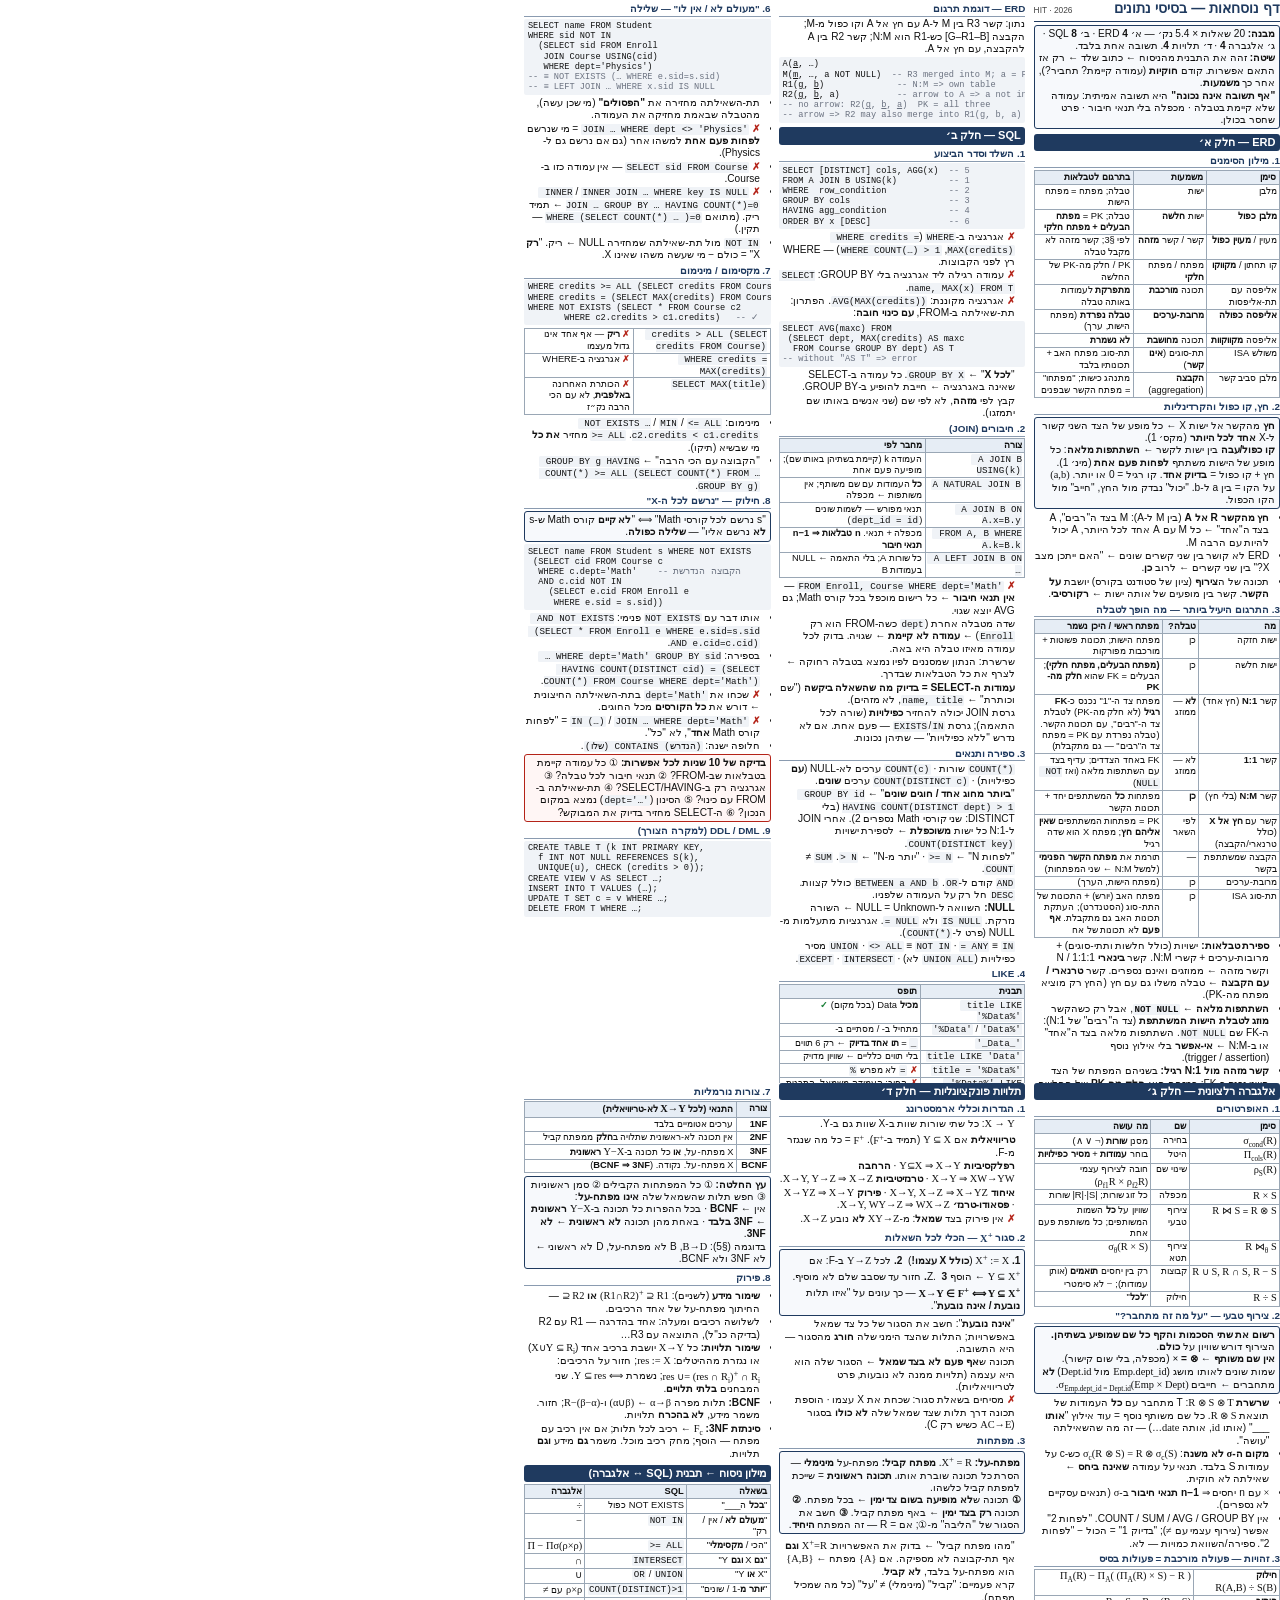
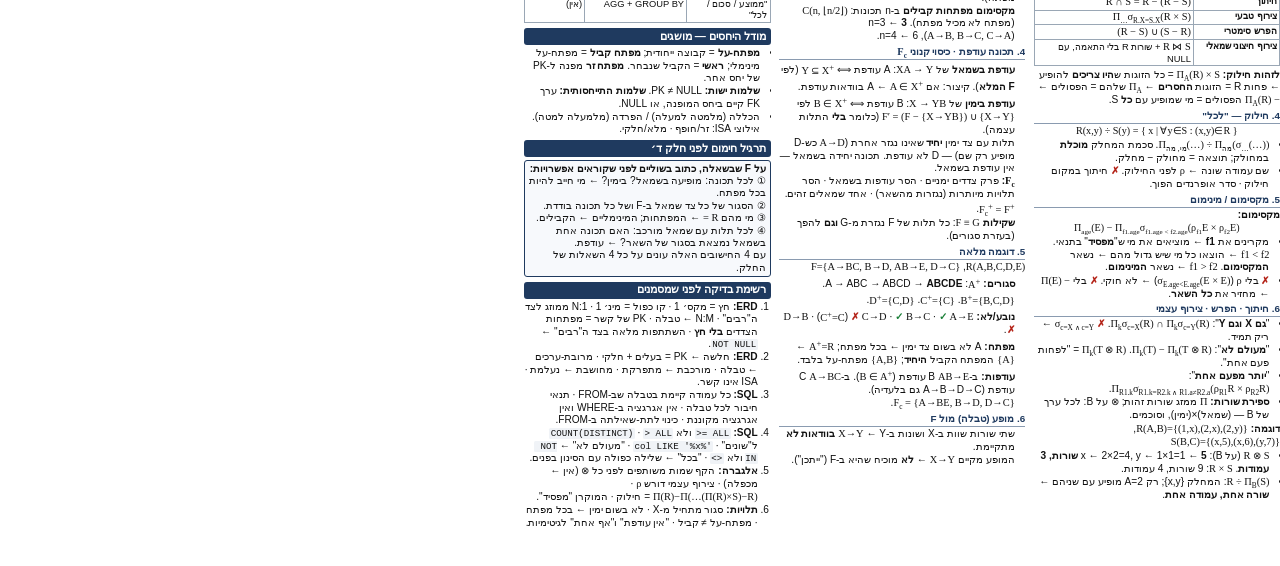
==== commit 09f33580: "Rebuild the formula sheet around the 2026 exam Drop NoSQL and the exam-statistics trivia; add the ef" ====
--- a/docs/formula-sheet/index.html
+++ b/docs/formula-sheet/index.html
@@ -6,40 +6,36 @@
 <style>
 @page { size: A4; margin: 5mm; }
 html, body { margin: 0; padding: 0; background: #fff; color: #111; }
-body { font-family: Arial, "Noto Sans Hebrew", sans-serif; font-size: 7pt; line-height: 1.22; direction: rtl; }
+body { font-family: Arial, "Noto Sans Hebrew", sans-serif; font-size: 7.6pt; line-height: 1.22; direction: rtl; }
 .page { width: 200mm; height: 286.5mm; display: flex; gap: 2.2mm; overflow: hidden; }
 .page.first { page-break-after: always; }
 .col { flex: 1 1 0; min-width: 0; overflow: hidden; }
 h1 { font-size: 10.5pt; margin: 0 0 0.6mm; color: #1f3a5f; }
-h2 { font-size: 8.2pt; margin: 1.2mm 0 0.6mm; padding: 0.5mm 1.2mm; background: #1f3a5f; color: #fff; border-radius: 0.8mm; }
+h2 { font-size: 8.3pt; margin: 1.2mm 0 0.6mm; padding: 0.5mm 1.2mm; background: #1f3a5f; color: #fff; border-radius: 0.8mm; }
 h2:first-child { margin-top: 0; }
-h3 { font-size: 7.3pt; margin: 0.8mm 0 0.3mm; padding-bottom: 0.2mm; border-bottom: 0.35pt solid #8a9bb0; color: #1f3a5f; }
+h3 { font-size: 7.4pt; margin: 0.9mm 0 0.3mm; padding-bottom: 0.2mm; border-bottom: 0.35pt solid #8a9bb0; color: #1f3a5f; }
 p { margin: 0 0 0.45mm; }
 ul { margin: 0 0 0.4mm; padding: 0 2.8mm 0 0; }
 ol { margin: 0 0 0.4mm; padding: 0 3.4mm 0 0; }
 li { margin: 0 0 0.25mm; }
-table { border-collapse: collapse; width: 100%; font-size: 6.5pt; margin: 0.4mm 0 0.6mm; }
+table { border-collapse: collapse; width: 100%; font-size: 7pt; margin: 0.4mm 0 0.6mm; }
 th, td { border: 0.3pt solid #9aa7b5; padding: 0.25mm 0.7mm; vertical-align: top; text-align: right; }
 th { background: #e6edf5; font-weight: bold; }
-code, .en { font-family: Consolas, "Courier New", monospace; font-size: 6.4pt; direction: ltr; unicode-bidi: isolate; background: #f0f3f7; padding: 0 0.35mm; border-radius: 0.4mm; white-space: pre-wrap; }
+code, .en { font-family: Consolas, "Courier New", monospace; font-size: 6.9pt; direction: ltr; unicode-bidi: isolate; background: #f0f3f7; padding: 0 0.35mm; border-radius: 0.4mm; white-space: pre-wrap; }
 .nw { white-space: nowrap; }
 .en { font-family: Arial, sans-serif; font-size: inherit; background: none; padding: 0; white-space: nowrap; }
-pre { direction: ltr; text-align: left; font-family: Consolas, "Courier New", monospace; font-size: 6pt; line-height: 1.18; background: #f0f3f7; padding: 0.6mm 1mm; margin: 0.4mm 0 0.6mm; border-radius: 0.6mm; white-space: pre; overflow: hidden; }
+pre { direction: ltr; text-align: left; font-family: Consolas, "Courier New", monospace; font-size: 6.5pt; line-height: 1.18; background: #f0f3f7; padding: 0.6mm 1mm; margin: 0.4mm 0 0.6mm; border-radius: 0.6mm; white-space: pre; overflow: hidden; }
 pre .c { color: #6b7280; }
-.f { font-family: "Cambria Math", Cambria, "Segoe UI Symbol", serif; font-size: 7.2pt; direction: ltr; unicode-bidi: isolate; white-space: nowrap; }
-.fb { display: block; text-align: center; margin: 0.3mm 0 0.5mm; font-size: 7.4pt; white-space: normal; }
+.f { font-family: "Cambria Math", Cambria, "Segoe UI Symbol", serif; font-size: 7.8pt; direction: ltr; unicode-bidi: isolate; white-space: nowrap; }
+.fb { display: block; text-align: center; margin: 0.3mm 0 0.5mm; font-size: 7.6pt; white-space: normal; }
 sub { font-size: 70%; line-height: 0; }
 .box { border: 0.45pt solid #1f3a5f; border-radius: 0.8mm; padding: 0.5mm 1mm; margin: 0.5mm 0 0.7mm; background: #f7f9fc; }
 .warn { border-color: #b42318; background: #fff6f5; }
 .ok { color: #1a7f37; font-weight: bold; }
 .bad { color: #b42318; font-weight: bold; }
-.k { font-weight: bold; color: #1f3a5f; }
 .hdr { display: flex; justify-content: space-between; align-items: baseline; border-bottom: 0.6pt solid #1f3a5f; padding-bottom: 0.4mm; margin-bottom: 0.8mm; }
 .hdr small { font-size: 6.3pt; color: #444; }
-.two { display: flex; gap: 1.2mm; }
-.two > * { flex: 1 1 0; min-width: 0; }
 .tight td { padding: 0.15mm 0.6mm; }
-.pf { page-break-inside: avoid; }
 </style>
 </head>
 <body>
@@ -47,199 +43,200 @@
 <!-- ============================ PAGE 1 ============================ -->
 <div class="page first">
 
-<!-- ---------- column 1: header + SQL part 1 ---------- -->
+<!-- ---------- column 1: header + ERD ---------- -->
 <div class="col" data-name="p1-col1">
-<div class="hdr"><h1>דף נוסחאות — מערכות בסיסי נתונים</h1><small>HIT · מבוסס על 10 מבחנים 2021–2025</small></div>
-
-<div class="box">
-<b>מבנה המבחן (2025):</b> א׳ ERD <b>4</b> · ב׳ SQL <b>8</b> · ג׳ אלגברה <b>4</b> · ד׳ נרמול <b>4</b> = 20 שאלות. NoSQL לא הופיע מ-2024.<br>
-<b>לפני שקוראים אפשרויות:</b> זהה את התבנית מהניסוח ← כתוב בראש את השלד ← רק אז התאם אפשרות.<br>
-<b>"אף אחת מהתשובות"</b> נכונה ב-13/212 (6%) — אל תפחד לסמן. שלוש הסיבות: עמודה שלא קיימת ביחס · מכפלה קרטזית בלי תנאי חיבור · פרט קטן שחסר בכולן (סגור בלי X עצמו).
-ב-28 שאלות התקבלה יותר מתשובה אחת — אל תפסול תשובה טובה רק כי מצאת עוד אחת.
-</div>
-
-<h2>SQL — חלק ב׳ (8 שאלות = 40%)</h2>
-
-<h3>1. סדר הביצוע הלוגי — שורת הזהב</h3>
-<p><span class="f fb" style="font-size:6.9pt">FROM→WHERE→GROUP BY→HAVING→SELECT→ORDER BY</span></p>
-<ul>
-<li><span class="bad">✗</span> אגרגציה ב-<code>WHERE</code>‏ (<code>WHERE avg(x)&gt;10</code>‏) — WHERE רץ לפני הקבוצות.</li>
-<li><span class="bad">✗</span> תנאי שורה ב-<code>HAVING</code>‏ · <code>HAVING</code>‏ בלי <code>GROUP BY</code>‏ · <code>GROUP BY</code>‏ לפני <code>WHERE</code>‏.</li>
-<li><span class="bad">✗</span> <code>SELECT MAX(x), name FROM T</code>‏ בלי GROUP BY — אגרגציה ליד עמודה רגילה (חזר ב-5 מועדים!).</li>
-<li><span class="bad">✗</span> <code>MAX(COUNT(x))</code>‏ — אין קינון אגרגציות. התחליף: <code>HAVING COUNT(*) &gt;= ALL (SELECT COUNT(*) … GROUP BY …)</code>‏.</li>
-<li>אגרגציה על אגרגציה ← תת-שאילתה ב-<code>FROM</code>‏ (חייבת <b>alias</b>!) או VIEW: <code>SELECT AVG(p) FROM (SELECT y, MAX(a)-MIN(a) AS p … GROUP BY y) AS Q</code>‏.</li>
-<li>כלל אצבע: תנאי על <b>שדה שורה</b> ← WHERE. תנאי על <b>COUNT/SUM/AVG</b> ← HAVING.</li>
-</ul>
-
-<h3>2. קיבוץ וספירה</h3>
-<pre>SELECT g, COUNT(*)     <span class="c">-- לא-אגרגטיבי ⇒ GROUP BY</span>
-FROM A JOIN B USING(k)
-WHERE &lt;תנאי שורה&gt;       <span class="c">-- לפני הקיבוץ</span>
-GROUP BY g             <span class="c">-- "לכל X" ⇒ GROUP BY X</span>
-HAVING COUNT(DISTINCT y) &gt;= 3   <span class="c">-- אחרי הקיבוץ</span></pre>
-<ul>
-<li><b>"כמה שונים" / "לפחות N שונים"</b> ← <code>COUNT(DISTINCT c)</code>‏. <code>COUNT(c)</code>‏ סופר הופעות (לא NULL); <code>COUNT(*)</code>‏ סופר שורות.</li>
-<li><b>"לפחות N"</b> ← <code>&gt;= N</code>‏ · <b>"יותר מ-N"</b> ← <code>&gt; N</code>‏ · "ייחודי" ← <code>HAVING COUNT(*) = 1</code>‏.</li>
-<li>קבץ לפי <b>מזהה</b>, לא לפי שם (שני סטודנטים באותו שם יתמזגו — זו תשובה "אף אחת").</li>
-<li>"נתן" = <code>from_x</code>‏ · "קיבל" = <code>to_x</code>‏ — סמן על הדף מי נותן ומי מקבל.</li>
-<li>בלי <code>COUNT</code>‏ בכלל ← רשימת שורות, לא צריך GROUP BY. <code>SUM</code>‏ ≠ <code>COUNT</code>‏ ("גובה כולל" = SUM).</li>
-<li>שנה מתוך תאריך: <code>EXTRACT(YEAR FROM d) = 2024</code>‏ / <code>YEAR(d)</code>‏. "ממוצע לכל X" כש-X מאחורי טבלה שלישית ← ספור טבלאות בשרשרת ובדוק אם יש שתי רמות קיבוץ.</li>
-</ul>
-
-<h3>3. מקסימום / מינימום — 3 צורות כשרות</h3>
-<pre>WHERE x &gt;= ALL (SELECT x FROM T)   <span class="c">-- מקסימום</span>
-WHERE x &lt;= ALL (SELECT x FROM T)   <span class="c">-- מינימום</span>
-WHERE x = (SELECT MAX(x) FROM T)   <span class="c">-- ≡ = ANY (…)</span>
-WHERE NOT EXISTS (SELECT * FROM T t2
-      WHERE t2.x &gt; t1.x)   <span class="c">-- ⇒ מקסימום</span>
-<span class="c">-- t2.x &lt; t1.x ⇒ מינימום</span></pre>
-<ul>
-<li>"לא קיים גדול ממני" ⇒ מקסימום: הסימן בתת-השאילתה מצביע על מי <b>שנפסל</b>, לא על התשובה. <code>&gt;= ALL</code>‏ מחזיר <b>את כל</b> מי שהגיע למקסימום ("ייתכן יותר מאחד").</li>
-<li>המגדר/קבוצה עם הממוצע הגבוה: VIEW של הממוצעים + צירוף עצמי <code>AG1.avg &gt; AG2.avg</code>‏, או <code>&gt;= ALL</code>‏.</li>
-<li>בשאלת "איזה ניסוח מתאים" — <b>ספור את העמודות ב-SELECT</b>; התשובה מכסה את כולן ולא יותר.</li>
-</ul>
-<h3>4. חילוק — "לכל ה___" (NOT EXISTS כפול)</h3>
-<div class="box">"X שקשור <b>לכל</b> ה-Y" ⟺ "<b>אין</b> Y שאין לו קשר עם X". <b>המבחן:</b> נסח "…לכל ה-___" עם שם עצם ברבים ← חילוק. אם מתאים רק "אף פעם" ← <b>הפרש</b> (ראה §5).</div>
-<pre>SELECT s.name FROM Student s
-WHERE NOT EXISTS (          <span class="c">-- לא קיים קורס נדרש…</span>
-  SELECT * FROM Course c WHERE c.dept='Math'
-  AND NOT EXISTS (          <span class="c">-- …שאין לו רישום של s</span>
-    SELECT * FROM Enroll e
-    WHERE e.sid=s.sid AND e.cid=c.cid))
-<span class="c">-- חלופה 1 — הכלה: (שלו) CONTAINS (הנדרש)</span>
-WHERE (SELECT cid FROM Enroll WHERE sid=s.sid)
-  CONTAINS (SELECT cid FROM Course
-            WHERE dept='Math')
-<span class="c">-- חלופה 2 — ספירה (אחרי צמצום לקבוצה הנדרשת)</span>
-GROUP BY sid HAVING COUNT(DISTINCT cid) =
-(SELECT COUNT(*) FROM Course WHERE dept='Math')</pre>
-<ul>
-<li>⚠ <code>EXISTS</code>‏ פנימי ← "לפחות אחד". <code>NOT EXISTS</code>‏ יחיד ← "אף אחד". רק <b>שלילה כפולה</b> = "לכל".</li>
-<li><b>"כולם מקיימים P"</b> ⟺ "אין אחד שמפר את P": <code>WHERE g NOT IN (SELECT g FROM … WHERE NOT P)</code>‏. לא <code>WHERE P</code>‏!</li>
-<li>המילה "כל" לבד לא מספיקה: "כל פעם <b>לא</b>" = "מעולם לא" = הפרש.</li>
-<li>בצורת הספירה חובה לצמצם קודם לקבוצה הנדרשת (<code>cid IN (…)</code>‏), אחרת הספירה כוללת קורסים זרים.</li>
-</ul>
-
-</div>
-
-<!-- ---------- column 2: SQL part 2 ---------- -->
+<div class="hdr"><h1>דף נוסחאות — בסיסי נתונים</h1><small>HIT · 2026</small></div>
+
+<div class="box">
+<b>מבנה:</b> 20 שאלות × 5.4 נק׳ — א׳ ERD <b>4</b> · ב׳ SQL <b>8</b> · ג׳ אלגברה <b>4</b> · ד׳ תלויות <b>4</b>. תשובה אחת בלבד.<br>
+<b>שיטה:</b> זהה את התבנית מהניסוח ← כתוב שלד ← רק אז התאם אפשרות. קודם <b>חוקיות</b> (עמודה קיימת? תחביר?), אחר כך <b>משמעות</b>.<br>
+<b>"אף תשובה אינה נכונה"</b> היא תשובה אמיתית: עמודה שלא קיימת בטבלה · מכפלה בלי תנאי חיבור · פרט שחסר בכולן.
+</div>
+
+<h2>ERD — חלק א׳</h2>
+<h3>1. מילון הסימנים</h3>
+<table class="tight">
+<tr><th>סימן</th><th>משמעות</th><th>בתרגום לטבלאות</th></tr>
+<tr><td>מלבן</td><td>ישות</td><td>טבלה; מפתח = מפתח הישות</td></tr>
+<tr><td><b>מלבן כפול</b></td><td>ישות <b>חלשה</b></td><td>טבלה; PK = <b>מפתח הבעלים + מפתח חלקי</b></td></tr>
+<tr><td>מעוין / <b>מעוין כפול</b></td><td>קשר / קשר <b>מזהה</b></td><td>לפי §3; קשר מזהה לא מקבל טבלה</td></tr>
+<tr><td>קו תחתון / <b>מקווקו</b></td><td>מפתח / מפתח <b>חלקי</b></td><td>PK / חלק מה-PK של החלשה</td></tr>
+<tr><td>אליפסה עם תת-אליפסות</td><td>תכונה <b>מורכבת</b></td><td><b>מתפרקת</b> לעמודות באותה טבלה</td></tr>
+<tr><td><b>אליפסה כפולה</b></td><td><b>מרובת-ערכים</b></td><td><b>טבלה נפרדת</b> (מפתח הישות, ערך)</td></tr>
+<tr><td>אליפסה <b>מקווקוות</b></td><td>תכונה <b>מחושבת</b></td><td><b>לא נשמרת</b></td></tr>
+<tr><td>משולש <span class="en">ISA</span>&rlm;</td><td>תת-סוגים (<b>אינו קשר</b>)</td><td>תת-סוג: מפתח האב + תכונותיו בלבד</td></tr>
+<tr><td>מלבן סביב קשר</td><td><b>הקבצה</b> (aggregation)</td><td>מתנהג כישות; "מפתחו" = מפתח הקשר שבפנים</td></tr>
+</table>
+
+<h3>2. חץ, קו כפול והקרדינליות</h3>
+<div class="box">
+<b>חץ</b> מהקשר אל ישות X ← כל מופע של הצד השני קשור ל-X <b>אחד לכל היותר</b> (מקס׳ 1).<br>
+<b>קו כפול/עבה</b> בין ישות לקשר ← <b>השתתפות מלאה</b>: כל מופע של הישות משתתף <b>לפחות פעם אחת</b> (מינ׳ 1).<br>
+חץ + קו כפול = <b>בדיוק אחד</b>. קו רגיל = 0 או יותר. <span class="f">(a,b)</span>&rlm; על הקו = בין a ל-b. "יכול" נבדק מול החץ, "חייב" מול הקו הכפול.
+</div>
+<ul>
+<li><b>חץ מהקשר R אל A</b> (בין M ל-A): M בצד ה"רבים", A בצד ה"אחד" ← כל M עם A אחד לכל היותר, A יכול להיות עם הרבה M.</li>
+<li>ERD לא קושר בין שני קשרים שונים ← "האם ייתכן מצב X?" בין שני קשרים ← לרוב <b>כן</b>.</li>
+<li>תכונה של ה<b>צירוף</b> (ציון של סטודנט בקורס) יושבת <b>על הקשר</b>. קשר בין מופעים של אותה ישות ← <b>רקורסיבי</b>.</li>
+</ul>
+
+<h3>3. התרגום היעיל ביותר — מה הופך לטבלה</h3>
+<table class="tight">
+<tr><th>מה</th><th>טבלה?</th><th>מפתח ראשי / היכן נשמר</th></tr>
+<tr><td>ישות חזקה</td><td>כן</td><td>מפתח הישות; תכונות פשוטות + מורכבות מפורקות</td></tr>
+<tr><td>ישות חלשה</td><td>כן</td><td><b>(מפתח הבעלים, מפתח חלקי)</b>; הבעלים = FK שהוא <b>חלק מה-PK</b></td></tr>
+<tr><td>קשר <b>1:N</b> (חץ אחד)</td><td><b>לא</b> — ממוזג</td><td>מפתח צד ה-"1" נכנס כ-<b>FK רגיל</b> (לא חלק מה-PK) לטבלת צד ה-"רבים", עם תכונות הקשר. (טבלה נפרדת עם PK = מפתח צד ה"רבים" — גם מתקבלת)</td></tr>
+<tr><td>קשר <b>1:1</b></td><td>לא — ממוזג</td><td>FK באחד הצדדים; עדיף בצד עם השתתפות מלאה (ואז <code>NOT NULL</code>&rlm;)</td></tr>
+<tr><td>קשר <b>N:M</b> (בלי חץ)</td><td><b>כן</b></td><td>מפתחות <b>כל</b> המשתתפים יחד + תכונות הקשר</td></tr>
+<tr><td>קשר עם <b>חץ אל X</b> (כולל טרנארי/הקבצה)</td><td>לפי השאר</td><td>PK = מפתחות המשתתפים <b>שאין אליהם חץ</b>; מפתח X הוא שדה רגיל</td></tr>
+<tr><td>הקבצה שמשתתפת בקשר</td><td>—</td><td>תורמת את <b>מפתח הקשר הפנימי</b> (למשל N:M ← שני המפתחות)</td></tr>
+<tr><td>מרובת-ערכים</td><td>כן</td><td>(מפתח הישות, הערך)</td></tr>
+<tr><td>תת-סוג <span class="en">ISA</span>&rlm;</td><td>כן</td><td>מפתח האב (יורש) + התכונות של התת-סוג (הסטנדרט); העתקת תכונות האב גם מתקבלת. <b>אף פעם</b> לא תכונות של אח</td></tr>
+</table>
+<ul>
+<li><b>ספירת טבלאות:</b> ישויות (כולל חלשות ותתי-סוגים) + מרובות-ערכים + קשרי N:M. קשר <b>בינארי</b> 1:N / 1:1 וקשר מזהה ← ממוזגים ואינם נספרים. קשר <b>טרנארי / עם הקבצה</b> ← טבלה משלו גם עם חץ (החץ רק מוציא מפתח מה-PK).</li>
+<li><b>השתתפות מלאה ← <code>NOT NULL</code>&rlm;</b>, אבל רק כשהקשר <b>מוזג לטבלת הישות המשתתפת</b> (צד ה"רבים" של 1:N): ה-FK שם <code>NOT NULL</code>&rlm;. השתתפות מלאה בצד ה"אחד" או ב-N:M ← <b>אי-אפשר</b> בלי אילוץ נוסף (<span class="en">trigger / assertion</span>&rlm;).</li>
+<li><b>קשר מזהה מול 1:N רגיל:</b> בשניהם המפתח של הצד השני נכנס כ-FK; במזהה הוא <b>חלק מה-PK</b> של החלשה, ברגיל הוא <b>שדה רגיל מחוץ ל-PK</b>.</li>
+</ul>
+
+
+</div>
+
+<!-- ---------- column 2: SQL basics ---------- -->
 <div class="col" data-name="p1-col2">
-<h3>5. שלילה — "אין לו / מעולם לא / רק"</h3>
-<pre>x NOT IN (SELECT x FROM R)
-NOT EXISTS (SELECT * FROM R WHERE R.x=T.x)
-LEFT JOIN R ON R.x=T.x WHERE R.x IS NULL</pre>
-<table class="tight">
-<tr><th>מסיח קבוע</th><th>למה שגוי</th></tr>
-<tr><td><code>WHERE col != v</code>‏</td><td>מחזיר מי שיש לו <b>ערך אחר</b>, לא מי שאין לו v אף פעם</td></tr>
-<tr><td><code>INNER JOIN … WHERE r.x IS NULL</code>‏</td><td>חיבור פנימי לא מייצר NULL ← <b>תמיד ריק</b></td></tr>
-<tr><td><code>INNER JOIN … HAVING COUNT(*)=0</code>‏</td><td>הקבוצה לא נוצרת ← <b>תמיד ריק</b></td></tr>
-<tr><td><code>LEFT JOIN … WHERE r.col &lt; 60</code>‏</td><td>תנאי WHERE על הצד הימני <b>הופך ל-INNER</b> (NULL&lt;60 אינו TRUE)</td></tr>
-</table>
-<ul>
-<li>"רק X" = הכול − מי שעשה משהו שאינו X. <code>NOT IN</code>‏ ו-<code>NOT EXISTS</code>‏ מתואם <b>שקולים</b> (בלי NULL). <code>NOT IN</code>‏ מול תת-שאילתה שמכילה NULL ← ריק.</li>
-<li>"רק כיחיד / אך ורק" דורש חיסור — ניסוח בלי שלילה הוא "אף אחת".</li>
-</ul>
-
-<h3>6. חיבורים (JOIN)</h3>
-<ul>
-<li><b>שרשרת מלאה:</b> השדה שמסננים בו בטבלה D ← חייבים לצרף את כל הטבלאות בדרך. ספור טבלאות.</li>
-<li><b>פסיק ב-FROM</b> = מכפלה קרטזית ← <b>n טבלאות ⇒ n−1 תנאי חיבור</b>. אחד חסר ← שגוי.</li>
-<li>בדוק שכל צד ב-<code>ON</code>‏ באמת קיים בטבלה שלו (<code>enrollment_id</code>‏ במקום <code>course_id</code>‏ הוא המסיח השקט). <code>NATURAL JOIN</code>‏ בלי עמודה משותפת = מכפלה.</li>
-<li><b>קשר רקורסיבי באורך k</b> (סבתא-אם-נכדה) ← k−1 עותקים של טבלת הקשר, לכל עותק <b>שני</b> תנאים (דור קודם + דור הבא).</li>
-<li><b>"יותר מפעם אחת"</b>: <code>FROM B b1, B b2 WHERE b1.k=b2.k AND b1.id&lt;&gt;b2.id</code>‏ או <code>GROUP BY k HAVING COUNT(DISTINCT id)&gt;1</code>‏.</li>
-<li>צירוף שני VIEWs בפסיק ← גם תנאי חיבור (מפתח=מפתח) וגם תנאי התוכן.</li>
-<li><code>LEFT JOIN</code>‏ שומר את כל הצד השמאלי; מי שאין לו התאמה מקבל NULL (שימוש תקין: שלילה §5).</li>
-</ul>
-
-<h3>7. תנאים · LIKE · NULL · קבוצות</h3>
-<ul>
-<li><code>LIKE 'x%'</code>‏ מתחיל · <code>'%x'</code>‏ מסתיים · <code>'%x%'</code>‏ מכיל · <code>_</code>‏ תו בודד. <code>=</code>‏ לא מקבל תבניות; <code>'%584%'</code>‏ תופס גם 15847.</li>
-<li>ספור את התנאים בשאלה = מספר ה-<code>AND</code>‏. <b>AND קודם ל-OR</b>: <code>a AND b OR c</code>‏ = <code>(a AND b) OR c</code>‏. בדוק כיוון (<code>&lt;</code>‏/<code>&gt;</code>‏, <code>=</code>‏/<code>&lt;&gt;</code>‏, השנה).</li>
-<li>לוגיקה תלת-ערכית: השוואה ל-NULL = Unknown ← השורה נזרקת. <code>IS NULL</code>‏, לא <code>= NULL</code>‏. אגרגציות <b>מתעלמות</b> מ-NULL פרט ל-<code>COUNT(*)</code>‏.</li>
-<li><code>IN</code>‏ ≡ <code>= ANY</code>‏ · <code>NOT IN</code>‏ ≡ <code>&lt;&gt; ALL</code>‏ · <code>UNION</code>‏ (מסיר כפילויות; <code>UNION ALL</code>‏ לא) · <code>INTERSECT</code>‏ · <code>EXCEPT</code>‏/<code>MINUS</code>‏.</li>
-<li><code>DISTINCT</code>‏ אחרי SELECT מסיר שורות כפולות. <code>BETWEEN a AND b</code>‏ כולל קצוות.</li>
-<li><b>ORDER BY:</b> <code>ORDER BY x, y DESC</code>‏ — <code>DESC</code>‏ חל <b>רק</b> על העמודה שלפניו; ברירת מחדל ASC. ORDER BY אינו GROUP BY (שורות חוזרות נשארות).</li>
-<li><b>VIEW:</b> <code>INTO V</code>‏ בבחינה ≡ <code>CREATE VIEW V AS</code>‏. <b>סדר העמודות ב-SELECT הוא חלק מהתשובה.</b></li>
-<li>DDL: <code>CREATE TABLE T(… PRIMARY KEY(k), FOREIGN KEY(f) REFERENCES S(k), NOT NULL, UNIQUE, CHECK(c))</code>‏ · <code>INSERT INTO</code>‏ · <code>UPDATE … SET … WHERE</code>‏ · <code>DELETE FROM … WHERE</code>‏.</li>
-</ul>
-<h2>ERD — חלק א׳ (4 שאלות)</h2>
-
-<h3>1. מילון הסימנים</h3>
-<table class="tight">
-<tr><th>סימן</th><th>משמעות</th><th>בהמרה לטבלאות</th></tr>
-<tr><td>מלבן</td><td>טיפוס ישויות</td><td>טבלה; מפתח = מפתח הישות</td></tr>
-<tr><td><b>מלבן כפול</b></td><td>ישות <b>חלשה</b> (אין מפתח משלה)</td><td>טבלה; מפתח = <b>מפתח הבעלים + מזהה חלקי</b></td></tr>
-<tr><td>אליפסה</td><td>תכונה פשוטה</td><td>עמודה</td></tr>
-<tr><td>אליפסה עם תת-אליפסות</td><td>תכונה <b>מורכבת</b> (שם, תאריך)</td><td><b>מתפרקת</b> לעמודות באותה טבלה</td></tr>
-<tr><td><b>אליפסה כפולה</b></td><td>תכונה <b>מרובת-ערכים</b></td><td><b>טבלה נפרדת</b> (מפתח הישות, הערך) — מפתח = שניהם</td></tr>
-<tr><td><b>אליפסה מקווקוות</b></td><td>תכונה <b>מחושבת</b> / נגזרת</td><td><b>לא מיוצגת</b> כלל</td></tr>
-<tr><td>קו תחתון מלא / <b>מקווקו</b></td><td>מפתח / <b>מפתח חלקי</b> (ישות חלשה)</td><td>PK / חלק מה-PK</td></tr>
-<tr><td>מעוין / <b>מעוין כפול</b></td><td>קשר / <b>קשר מזהה</b> (לישות חלשה)</td><td>ראה §3</td></tr>
-<tr><td>משולש IsA</td><td>היררכיית תת-סוגים — <b>אינו קשר</b> (לא נספר)</td><td>ראה §3</td></tr>
-<tr><td>מלבן מקיף קשר</td><td><b>הקבצה</b> (aggregation) — קשר כישות</td><td>מפתח = מפתחות כל הישויות שבתוכה</td></tr>
-</table>
-
-</div>
-
-<!-- ---------- column 3: ERD ---------- -->
+<h3>ERD — דוגמת תרגום</h3>
+<p>נתון: קשר <span class="en">R3</span>&rlm; בין <span class="en">M</span>&rlm; ל-<span class="en">A</span>&rlm; עם חץ אל <span class="en">A</span>&rlm; וקו כפול מ-<span class="en">M</span>&rlm;; הקבצה <span class="en">[G–R1–B]</span>&rlm; כש-<span class="en">R1</span>&rlm; הוא N:M; קשר <span class="en">R2</span>&rlm; בין <span class="en">A</span>&rlm; להקבצה, עם חץ אל <span class="en">A</span>&rlm;.</p>
+<pre>A(<u>a</u>, …)
+M(<u>m</u>, …, a NOT NULL)  <span class="c">-- R3 merged into M; a = FK</span>
+R1(<u>g</u>, <u>b</u>)              <span class="c">-- N:M =&gt; own table</span>
+R2(<u>g</u>, <u>b</u>, a)           <span class="c">-- arrow to A =&gt; a not in PK</span>
+<span class="c">-- no arrow: R2(<u>g</u>, <u>b</u>, <u>a</u>)  PK = all three</span>
+<span class="c">-- arrow =&gt; R2 may also merge into R1(g, b, a)</span></pre>
+<h2>SQL — חלק ב׳</h2>
+<h3>1. השלד וסדר הביצוע</h3>
+<pre>SELECT [DISTINCT] cols, AGG(x)  <span class="c">-- 5</span>
+FROM A JOIN B USING(k)          <span class="c">-- 1</span>
+WHERE  row_condition            <span class="c">-- 2</span>
+GROUP BY cols                   <span class="c">-- 3</span>
+HAVING agg_condition            <span class="c">-- 4</span>
+ORDER BY x [DESC]               <span class="c">-- 6</span></pre>
+<ul>
+<li><span class="bad">✗</span> אגרגציה ב-<code>WHERE</code>&rlm; (<code>WHERE credits = MAX(credits)</code>&rlm;, <code>WHERE COUNT(…) &gt; 1</code>&rlm;) — WHERE רץ לפני הקבוצות.</li>
+<li><span class="bad">✗</span> עמודה רגילה ליד אגרגציה בלי GROUP BY: <code>SELECT name, MAX(x) FROM T</code>&rlm;.</li>
+<li><span class="bad">✗</span> אגרגציה מקוננת: <code>AVG(MAX(credits))</code>&rlm;. הפתרון: תת-שאילתה ב-FROM, <b>עם כינוי חובה</b>:</li>
+</ul>
+<pre>SELECT AVG(maxc) FROM
+ (SELECT dept, MAX(credits) AS maxc
+  FROM Course GROUP BY dept) AS T
+<span class="c">-- without "AS T" =&gt; error</span></pre>
+<ul>
+<li>"<b>לכל X</b>" ← <code>GROUP BY X</code>&rlm;. כל עמודה ב-SELECT שאינה באגרגציה ← חייבת להופיע ב-GROUP BY.</li>
+<li>קבץ לפי <b>מזהה</b>, לא לפי שם (שני אנשים באותו שם יתמזגו).</li>
+</ul>
+
+<h3>2. חיבורים (JOIN)</h3>
+<table class="tight">
+<tr><th>צורה</th><th>מחבר לפי</th></tr>
+<tr><td><code>A JOIN B USING(k)</code>&rlm;</td><td>העמודה k (קיימת בשתיהן באותו שם); מופיעה פעם אחת</td></tr>
+<tr><td><code>A NATURAL JOIN B</code>&rlm;</td><td><b>כל</b> העמודות עם שם משותף; אין משותפות ← מכפלה</td></tr>
+<tr><td><code>A JOIN B ON A.x=B.y</code>&rlm;</td><td>תנאי מפורש — לשמות שונים (<code>dept_id = id</code>&rlm;)</td></tr>
+<tr><td><code>FROM A, B WHERE A.k=B.k</code>&rlm;</td><td>מכפלה + תנאי. <b>n טבלאות ⇒ n−1 תנאי חיבור</b></td></tr>
+<tr><td><code>A LEFT JOIN B ON …</code>&rlm;</td><td>כל שורות A; בלי התאמה ← NULL בעמודות B</td></tr>
+</table>
+<ul>
+<li><span class="bad">✗</span> <code>FROM Enroll, Course WHERE dept='Math'</code>&rlm; — <b>אין תנאי חיבור</b> ← כל רישום מוכפל בכל קורס Math; גם AVG יוצא שגוי.</li>
+<li>שדה מטבלה אחרת (<code>dept</code>&rlm; כשה-FROM הוא רק <code>Enroll</code>&rlm;) ← <b>עמודה לא קיימת</b> ← שגויה. בדוק לכל עמודה מאיזו טבלה היא באה.</li>
+<li>שרשרת: הנתון שמסננים לפיו נמצא בטבלה רחוקה ← לצרף את כל הטבלאות שבדרך.</li>
+<li><b>עמודות ה-SELECT = בדיוק מה שהשאלה ביקשה</b> ("שם וכותרת" ← <code>name, title</code>&rlm;, לא מזהים).</li>
+<li>גרסת JOIN יכולה להחזיר <b>כפילויות</b> (שורה לכל התאמה); גרסת <code>IN</code>&rlm;/<code>EXISTS</code>&rlm; — פעם אחת. אם לא נדרש "ללא כפילויות" — שתיהן נכונות.</li>
+</ul>
+
+<h3>3. ספירה ותנאים</h3>
+<ul>
+<li><code>COUNT(*)</code>&rlm; שורות · <code>COUNT(c)</code>&rlm; ערכים לא-NULL (<b>עם</b> כפילויות) · <code>COUNT(DISTINCT c)</code>&rlm; ערכים <b>שונים</b>.</li>
+<li>"<b>ביותר מחוג אחד / חוגים שונים</b>" ← <code>GROUP BY id HAVING COUNT(DISTINCT dept) &gt; 1</code>&rlm; (בלי DISTINCT: שני קורסי Math נספרים 2). אחרי JOIN ל-1:N כל ישות <b>משוכפלת</b> ← לספירת ישויות <code>COUNT(DISTINCT key)</code>&rlm;.</li>
+<li>"לפחות N" ← <code>&gt;= N</code>&rlm; · "יותר מ-N" ← <code>&gt; N</code>&rlm;. <code>SUM</code>&rlm; ≠ <code>COUNT</code>&rlm;.</li>
+<li><code>AND</code>&rlm; קודם ל-<code>OR</code>&rlm;. <code>BETWEEN a AND b</code>&rlm; כולל קצוות. <code>DESC</code>&rlm; חל רק על העמודה שלפניו.</li>
+<li><b>NULL:</b> השוואה ל-NULL = Unknown ← השורה נזרקת. <code>IS NULL</code>&rlm; ולא <code>= NULL</code>&rlm;. אגרגציות מתעלמות מ-NULL (פרט ל-<code>COUNT(*)</code>&rlm;).</li>
+<li><code>IN</code>&rlm; ≡ <code>= ANY</code>&rlm; · <code>NOT IN</code>&rlm; ≡ <code>&lt;&gt; ALL</code>&rlm; · <code>UNION</code>&rlm; מסיר כפילויות (<code>UNION ALL</code>&rlm; לא) · <code>INTERSECT</code>&rlm; · <code>EXCEPT</code>&rlm;.</li>
+</ul>
+
+<h3>4. LIKE</h3>
+<table class="tight">
+<tr><th>תבנית</th><th>תופס</th></tr>
+<tr><td><code>title LIKE '%Data%'</code>&rlm;</td><td><b>מכיל</b> Data (בכל מקום) <span class="ok">✓</span></td></tr>
+<tr><td><code>'Data%'</code>&rlm; / <code>'%Data'</code>&rlm;</td><td>מתחיל ב- / מסתיים ב-</td></tr>
+<tr><td><code>'_Data_'</code>&rlm;</td><td><code>_</code>&rlm; = <b>תו אחד בדיוק</b> ← רק 6 תווים</td></tr>
+<tr><td><code>title LIKE 'Data'</code>&rlm;</td><td>בלי תווים כלליים ← שוויון מדויק</td></tr>
+<tr><td><code>title = '%Data%'</code>&rlm;</td><td><span class="bad">✗</span> <code>=</code>&rlm; לא מפרש <code>%</code>&rlm;</td></tr>
+<tr><td><code>'%Data%' LIKE title</code>&rlm;</td><td><span class="bad">✗</span> הפוך: העמודה משמאל, התבנית מימין</td></tr>
+</table>
+
+
+</div>
+
+<!-- ---------- column 3: SQL patterns ---------- -->
 <div class="col" data-name="p1-col3">
-<h3>2. קרדינליות והשתתפות — 13 שאלות</h3>
-<div class="box">
-<b>חץ</b> אל הישות ← <b>"לכל היותר אחד"</b> (מקסימום 1). &nbsp; <b>קו כפול/עבה</b> ← <b>"לפחות אחד"</b> (מינימום 1, השתתפות מלאה).<br>
-<b>חץ + קו כפול</b> ← "בדיוק אחד". קו רגיל ← 0 או יותר. <span class="f">(a,b)</span>‏ על הקו ← בין a ל-b (<span class="f">(2,2)</span>‏ = בדיוק שניים).<br>
-<b>הם בלתי-תלויים:</b> "יכול" נבדק מול החץ · "חייב" נבדק מול הקו הכפול. המסיח הקבוע מחליף ביניהם.
-</div>
-<ul>
-<li>חץ מ-X אל Y = רבים-לאחד: כל X קשור ל-Y אחד לכל היותר, אבל <b>בכיוון ההפוך אין הגבלה</b> (ב-Y אחד יכולים להיות הרבה X).</li>
-<li>ERD <b>לא</b> מבטא אילוץ בין שני קשרים שונים ← "האם ייתכן מצב X?" בין שני קשרים ← כמעט תמיד <b>כן</b>, וזו לא "שגיאה בדיאגרמה".</li>
-<li>קו עבה חוקי <b>רק</b> בין ישות לקשר; בין ישות לתכונה = שגיאת תחביר. מותר כמה תכונות מרובות-ערכים; אין הגבלה על מספר תת-סוגים.</li>
-<li>תכונה ששייכת ל<b>צירוף</b> של שתי ישויות (ציון של סטודנט בקורס) ← יושבת <b>על הקשר</b>.</li>
-<li>קשר בין שני מופעים של אותה ישות (חונך) ← <b>רקורסיבי</b>: מעוין המחובר פעמיים, לעולם לא תכונה. ישות שלישית שמוזכרת ← חייבת להופיע.</li>
-<li>לכפות ייחודיות של (KeyA,KeyB) בטבלת קשר ← <b>חץ מהקשר אל הישות השנייה</b> (לא שני חצים).</li>
-</ul>
-
-<h3>3. המרה לטבלאות — הכללים</h3>
-<table class="tight">
-<tr><th>מה</th><th>טבלה?</th><th>מפתח / הערה</th></tr>
-<tr><td>ישות חזקה</td><td>כן</td><td>מפתח הישות + כל התכונות הפשוטות; מורכבת מתפרקת</td></tr>
-<tr><td>ישות חלשה</td><td>כן</td><td>מפתח הבעלים (FK) + מזהה חלקי + תכונותיה</td></tr>
-<tr><td>מרובת-ערכים</td><td>כן</td><td>(מפתח הישות, ערך) — שניהם המפתח</td></tr>
-<tr><td>קשר <b>N:M</b> (בלי חצים)</td><td><b>כן, חובה</b></td><td>מפתחות שתי הישויות (יחד = PK) + תכונות הקשר</td></tr>
-<tr><td>קשר <b>1:N</b> (חץ)</td><td><b>לא</b></td><td>מפתח צד ה-"1" נכנס כ-FK לצד ה-"רבים" (+תכונות הקשר)</td></tr>
-<tr><td>קשר <b>1:1</b></td><td>לא</td><td>FK באחד הצדדים; עדיף בצד עם השתתפות מלאה (פחות NULL)</td></tr>
-<tr><td>קשר טרנארי</td><td>כן</td><td>מפתח = מפתחות הצדדים שאינם "1": M:N:P ← שלושתם; M:N:1 ← שני ה-N; N:1:1 ← N + אחד</td></tr>
-<tr><td>תת-סוג IsA</td><td>כן</td><td><b>המפתח היורש + תכונות התת-סוג בלבד</b> (לא תכונות האב, לא של אחים)</td></tr>
-<tr><td>הקבצה בקשר</td><td>—</td><td>תורמת את מפתחות <b>כל</b> הישויות שבתוכה (C + (A,B) ← 3 שדות)</td></tr>
-</table>
-<ul>
-<li><b>ספירת טבלאות:</b> ישויות + תכונות מרובות-ערכים + קשרי N:M. <b>לא</b> קשרים עם חץ, <b>לא</b> תכונות מחושבות/מורכבות.</li>
-<li>תת-סוג עם תכונה מרובת-ערכים ← <b>שתי</b> סכמות (טבלת התת-סוג + טבלת התכונה); אפשרות "B + C" לגיטימית.</li>
-<li>בדיקת המרת תת-סוג ב-20 שניות: המורכבת <b>התפרקה</b>? המרובה <b>יצאה</b> לטבלה? אין תכונה <b>זרה</b> (של אח/אב)? כל תכונות התת-סוג <b>קיימות</b>?</li>
-<li>מפתח של קשר: N:M ← שני המפתחות; N:1 ← מפתח צד ה-"רבים" מספיק.</li>
-<li>IsA — 3 דרכי המרה: (1) טבלה לאב + טבלה לכל תת-סוג עם המפתח בלבד [הסטנדרט במבחן]; (2) טבלה אחת לאב עם כל התכונות (NULL); (3) רק טבלאות לתתי-סוגים שיורשות את תכונות האב — רק אם הכיסוי מלא וזר.</li>
-</ul>
-
-<p><b>דוגמה מעובדת:</b> עובד(ssn, name, salary) + טלפונים (מרובת-ערכים); מחלקה(dnum, dname); קשר 1:N "עובד ב-" עם חץ אל מחלקה; ישות חלשה Dependent(name, age) של עובד:</p>
-<pre>Employee(<u>ssn</u>, name, salary, dnum) <span class="c">-- dnum: FK</span>
-Department(<u>dnum</u>, dname)
-Emp_Phone(<u>ssn</u>, <u>phone</u>)      <span class="c">-- מרובת-ערכים</span>
-Dependent(<u>ssn</u>, <u>name</u>, age)  <span class="c">-- חלשה: בעלים + חלקי</span></pre>
-<h3>4. תיאוריה שחוזרת</h3>
-<ul>
-<li><b>הפרדה</b> (specialization): מלמעלה למטה, <b>פתוח</b> להוספת תת-סוגים. <b>הכללה</b> (generalization): מלמטה למעלה, רשימה סגורה. אילוצי IsA: זרות/חפיפה (disjoint/overlapping) · כיסוי מלא/חלקי (total/partial).</li>
-<li><b>כל ישות חלשה היא נשלטת</b> (תלות קיום: מחיקת הבעלים מוחקת אותה); לא כל נשלטת חלשה. ישות חזקה <b>לא</b> מקבלת את מפתח הישות הקשורה אליה.</li>
-<li>"קשר חזק" = קשר שאינו מזהה ישות חלשה; IsA לא נספר כקשר.</li>
-<li>מודל היחסים: <b>מפתח-על</b> (ייחודי) ⊇ <b>מפתח קביל</b> (מינימלי) ∋ <b>מפתח ראשי</b> (נבחר); <b>מפתח זר</b> מפנה ל-PK. <b>שלמות ישות:</b> PK ≠ NULL. <b>שלמות התייחסותית:</b> FK קיים כ-PK ביחס המופנה או NULL. יחס = קבוצה ← אין שורות כפולות ואין סדר; דרגה = #עמודות, עוצמה = #שורות.</li>
-</ul>
-<h2>זיהוי התבנית מהניסוח — SQL ↔ אלגברה (65 שאלות)</h2>
-<table class="tight">
-<tr><th>בשאלה</th><th>תבנית</th><th>SQL</th><th>אלגברה</th></tr>
-<tr><td>"<b>לכל</b> ה___"</td><td>חילוק</td><td>NOT EXISTS כפול / CONTAINS</td><td><span class="f">÷</span>‏</td></tr>
-<tr><td>"ה<b>מקסימלי</b> / הכי"</td><td>קיצון</td><td><code>&gt;= ALL</code>‏ / <code>= (SELECT MAX)</code>‏</td><td><span class="f">Π − Πσ(ρ×ρ)</span>‏</td></tr>
-<tr><td>"<b>אף פעם לא</b> / אין / רק"</td><td>הפרש</td><td><code>NOT IN</code>‏ / LEFT JOIN+IS NULL</td><td><span class="f">−</span>‏</td></tr>
-<tr><td>"<b>גם</b> X <b>וגם</b> Y"</td><td>חיתוך</td><td><code>INTERSECT</code>‏ / 2 תת-שאילתות</td><td><span class="f">∩</span>‏</td></tr>
-<tr><td>"<b>יותר מפעם אחת</b>"</td><td>צירוף עצמי</td><td><code>t1,t2 … t1.x&lt;&gt;t2.x</code>‏</td><td><span class="f">ρ + ×</span>‏ עם <span class="f">≠</span>‏</td></tr>
-</table>
+<h3>6. "מעולם לא / אין לו" — שלילה</h3>
+<pre>SELECT name FROM Student
+WHERE sid NOT IN
+  (SELECT sid FROM Enroll
+   JOIN Course USING(cid)
+   WHERE dept='Physics')
+<span class="c">-- ≡ NOT EXISTS (… WHERE e.sid=s.sid)</span>
+<span class="c">-- ≡ LEFT JOIN … WHERE x.sid IS NULL</span></pre>
+<ul>
+<li>תת-השאילתה מחזירה את <b>"הפסולים"</b> (מי שכן עשה), מהטבלה שבאמת מחזיקה את העמודה.</li>
+<li><span class="bad">✗</span> <code>JOIN … WHERE dept &lt;&gt; 'Physics'</code>&rlm; = מי שנרשם <b>לפחות פעם אחת</b> למשהו אחר (גם אם נרשם גם ל-Physics).</li>
+<li><span class="bad">✗</span> <code>SELECT sid FROM Course</code>&rlm; — אין עמודה כזו ב-Course.</li>
+<li><span class="bad">✗</span> <code>INNER JOIN … WHERE key IS NULL</code>&rlm; / <code>INNER JOIN … GROUP BY … HAVING COUNT(*)=0</code>&rlm; ← תמיד ריק. (מתואם <code>WHERE (SELECT COUNT(*) … )=0</code>&rlm; — תקין.)</li>
+<li><code>NOT IN</code>&rlm; מול תת-שאילתה שמחזירה NULL ← ריק. "<b>רק</b> X" = כולם − מי שעשה משהו שאינו X.</li>
+</ul>
+
+<h3>7. מקסימום / מינימום</h3>
+<pre>WHERE credits &gt;= ALL (SELECT credits FROM Course)  <span class="c">-- ✓</span>
+WHERE credits = (SELECT MAX(credits) FROM Course)  <span class="c">-- ✓</span>
+WHERE NOT EXISTS (SELECT * FROM Course c2
+       WHERE c2.credits &gt; c1.credits)   <span class="c">-- ✓</span></pre>
+<table class="tight">
+<tr><td><code>credits &gt; ALL (SELECT credits FROM Course)</code>&rlm;</td><td><span class="bad">✗</span> <b>ריק</b> — אף אחד אינו גדול מעצמו</td></tr>
+<tr><td><code>WHERE credits = MAX(credits)</code>&rlm;</td><td><span class="bad">✗</span> אגרגציה ב-WHERE</td></tr>
+<tr><td><code>SELECT MAX(title)</code>&rlm;</td><td><span class="bad">✗</span> הכותרת האחרונה <b>באלפבית</b>, לא עם הכי הרבה נק״ז</td></tr>
+</table>
+<ul>
+<li>מינימום: <code>&lt;= ALL</code>&rlm; / <code>MIN</code>&rlm; / <code>NOT EXISTS … c2.credits &lt; c1.credits</code>&rlm;. <code>&gt;= ALL</code>&rlm; מחזיר <b>את כל</b> מי שבשיא (תיקו).</li>
+<li>"הקבוצה עם הכי הרבה" ← <code>GROUP BY g HAVING COUNT(*) &gt;= ALL (SELECT COUNT(*) FROM … GROUP BY g)</code>&rlm;.</li>
+</ul>
+
+<h3>8. חילוק — "נרשם ל<b>כל</b> ה-X"</h3>
+<div class="box">"s נרשם לכל קורסי Math" ⟺ "<b>לא קיים</b> קורס Math ש-s <b>לא</b> נרשם אליו" — <b>שלילה כפולה</b>.</div>
+<pre>SELECT name FROM Student s WHERE NOT EXISTS
+ (SELECT cid FROM Course c
+  WHERE c.dept='Math'    <span class="c">-- הקבוצה הנדרשת</span>
+  AND c.cid NOT IN
+    (SELECT e.cid FROM Enroll e
+     WHERE e.sid = s.sid))</pre>
+<ul>
+<li>אותו דבר עם <code>NOT EXISTS</code>&rlm; פנימי: <code>AND NOT EXISTS (SELECT * FROM Enroll e WHERE e.sid=s.sid AND e.cid=c.cid)</code>&rlm;.</li>
+<li>בספירה: <code>… WHERE dept='Math' GROUP BY sid HAVING COUNT(DISTINCT cid) = (SELECT COUNT(*) FROM Course WHERE dept='Math')</code>&rlm;.</li>
+</ul>
+<ul>
+<li><span class="bad">✗</span> שכחו את <code>dept='Math'</code>&rlm; בתת-השאילתה החיצונית ← דורש את <b>כל הקורסים</b> מכל החוגים.</li>
+<li><span class="bad">✗</span> <code>JOIN … WHERE dept='Math'</code>&rlm; / <code>IN (…)</code>&rlm; = "לפחות קורס Math <b>אחד</b>", לא "כל".</li>
+<li>חלופה ישנה: <code>(שלו) CONTAINS (הנדרש)</code>&rlm;.</li>
+</ul>
+
+<div class="box warn"><b>בדיקה של 10 שניות לכל אפשרות:</b> ① כל עמודה קיימת בטבלאות שב-FROM? ② תנאי חיבור לכל טבלה? ③ אגרגציה רק ב-SELECT/HAVING? ④ תת-שאילתה ב-FROM עם כינוי? ⑤ הסינון (<code>dept='…'</code>&rlm;) נמצא במקום הנכון? ⑥ ה-SELECT מחזיר בדיוק את המבוקש?</div>
+
+
+<h3>9. DDL / DML (למקרה הצורך)</h3>
+<pre>CREATE TABLE T (k INT PRIMARY KEY,
+  f INT NOT NULL REFERENCES S(k),
+  UNIQUE(u), CHECK (credits &gt; 0));
+CREATE VIEW V AS SELECT …;
+INSERT INTO T VALUES (…);
+UPDATE T SET c = v WHERE …;
+DELETE FROM T WHERE …;</pre>
 </div>
 </div>
 
@@ -248,210 +245,189 @@
 
 <!-- ---------- column 1: Relational algebra ---------- -->
 <div class="col" data-name="p2-col1">
-<h2>אלגברה רלציונית — חלק ג׳ (4 שאלות)</h2>
-
+<h2>אלגברה רלציונית — חלק ג׳</h2>
 <h3>1. האופרטורים</h3>
 <table class="tight">
 <tr><th>סימן</th><th>שם</th><th>מה עושה</th></tr>
-<tr><td><span class="f">σ<sub>cond</sub>(R)</span>‏</td><td>בחירה</td><td>מסנן <b>שורות</b>; תנאים עם <span class="f">∧ ∨ ¬</span>‏</td></tr>
-<tr><td><span class="f">Π<sub>cols</sub>(R)</span>‏</td><td>היטל</td><td>בוחר <b>עמודות</b> + <b>מסיר כפילויות</b></td></tr>
-<tr><td><span class="f">ρ<sub>S</sub>(R)</span>‏</td><td>שינוי שם</td><td>כינוי ליחס/תכונות; חובה לצירוף עצמי ולהתאמת שמות</td></tr>
-<tr><td><span class="f">R × S</span>‏</td><td>מכפלה קרטזית</td><td>כל שורה מול כל שורה; שורות |R|·|S|, עמודות |R|+|S|</td></tr>
-<tr><td><span class="f">R ⊗ S</span>‏ / <span class="f">R ⋈ S</span>‏</td><td>צירוף טבעי</td><td>זיווג לפי <b>כל</b> התכונות עם שם משותף; המשותפת מופיעה <b>פעם אחת</b></td></tr>
-<tr><td><span class="f">R − S</span>‏</td><td>הפרש</td><td>"יש ב-R ואין ב-S" — הסדר קריטי</td></tr>
-<tr><td><span class="f">R ∩ S</span>‏ / <span class="f">R ∪ S</span>‏</td><td>חיתוך / איחוד</td><td>"גם וגם" / "או"; רק בין יחסים <b>תואמים</b> (אותן עמודות)</td></tr>
-<tr><td><span class="f">R ÷ S</span>‏</td><td>חילוק</td><td>"לכל"</td></tr>
-</table>
-<ul>
-<li><span class="f">R ⊗ S = Π<sub>…</sub>(σ<sub>R.A=S.A</sub>(R × S))</span>‏. אין תכונה משותפת ← <span class="f">⊗</span>‏ מתנוון ל-<span class="f">×</span>‏. במכפלה שמות העמודות חייבים להיות שונים — אחרת <span class="f">ρ</span>‏.</li>
-<li><b>n יחסים ב-<span class="f">×</span>‏ ⇒ בדיוק n−1 תנאי חיבור ב-<span class="f">σ</span>‏.</b> ספור שוויונות <b>בין טבלאות</b>; תנאי עסקיים (<span class="f">city='…'</span>‏) לא נספרים.</li>
-<li><b><span class="f">⊗</span>‏ מזווג לפי כל השמות המשותפים</b> — רשום את שתי הסכמות, הקף כל שם שחוזר, ספור. מסיח: ניסוח שמוותר על אחת מהן.</li>
-<li><b>אין</b> COUNT / SUM / AVG / GROUP BY. "יותר מאחד" ניתן לביטוי (צירוף עצמי); "בדיוק כמה" — לא.</li>
-<li>לפני סמנטיקה בדוק <b>חוקיות</b>: כל עמודה ב-<span class="f">Π</span>‏/<span class="f">σ</span>‏ קיימת ביחס? (4 שאלות "אף אחת" מהסיבה הזו).</li>
-</ul>
-
-<h3>2. חילוק — "לכל"</h3>
-<p><span class="f fb">R(x, y) ÷ S(y) = { x | ∀y∈S : (x,y)∈R }</span></p>
-<ul>
-<li>x = <b>מי</b> (התוצאה), y = <b>את מה</b> (הקבוצה שצריך לכסות): <span class="f">Π<sub>who,what</sub>(…) ÷ Π<sub>what</sub>(σ<sub>…</sub>(S))</span>‏.</li>
-<li>סכמת המחלק <b>מוכלת</b> בסכמת המחולק; <b>המחולק חייב ≥2 תכונות</b> — מחולק יחיד ← פסול מיד. תוצאה = מחולק − מחלק.</li>
-<li>שם עמודה שונה (<span class="f">id</span>‏ מול <span class="f">student_id</span>‏) ← חובה <span class="f">ρ</span>‏, וזה <b>נספר כפעולה</b> ("חילוק + שינוי שם" = 2).</li>
-<li>מסיחים: חיתוך במקום חילוק ("גם וגם" של שניים, לא "לכל"); סדר אופרנדים הפוך.</li>
-</ul>
-
-<h3>3. מינימום / מקסימום — הפרש + צירוף עצמי</h3>
-<p><span class="f fb">Π<sub>id</sub>(T) − Π<sub>T1.id</sub> σ<sub>T1.x &gt; T2.x</sub>(ρ<sub>T1</sub>T × ρ<sub>T2</sub>T) &nbsp;= מינימום</span></p>
-<ul>
-<li>"כל המזהים פחות מי שקיים קטן ממנו". <b>הכינוי שמקרינים הוא זה ש"מפסיד"</b> בתנאי: מקרינים T1 ו-<span class="f">T1.x &gt; T2.x</span>‏ ← הגדולים מוצאים ← נשאר <b>מינימום</b>. הופכים סימן (או כינוי) ← <b>מקסימום</b>. ההתחלה תמיד <span class="f">Π<sub>id</sub>(T) −</span>‏.</li>
-</ul>
-<table class="tight">
-<tr><td><span class="f">TRes ← σ<sub>T1.g&gt;T2.g</sub>(ρ<sub>T1</sub>T × ρ<sub>T2</sub>T)</span>‏</td><td>כל הזוגות (גדול, קטן)</td></tr>
-<tr><td><span class="f">Π<sub>T1.g</sub>(TRes)</span>‏ &nbsp;/&nbsp; <span class="f">Π<sub>T2.g</sub>(TRes)</span>‏</td><td>הכול פרט למינימום / הכול פרט למקסימום</td></tr>
-<tr><td><span class="f">TR1 ← Π<sub>T1.g</sub>(TRes) ∩ Π<sub>T2.g</sub>(TRes)</span>‏</td><td><b>האמצעיים</b> (יש מתחת וגם מעל)</td></tr>
-<tr><td><span class="f">Π<sub>g</sub>(T) − TR1</span>‏</td><td><b>המינימום וגם המקסימום</b></td></tr>
-</table>
-<ul style="display:none">
-</ul>
-
-<h3>4. צירוף עצמי · חיתוך · הפרש</h3>
-<ul>
-<li><b>"יותר מפעם אחת"</b>: <span class="f">Π<sub>R1.k</sub> σ<sub>R1.k=R2.k ∧ R1.a≠R2.a</sub>(ρ<sub>R1</sub>R × ρ<sub>R2</sub>R)</span>‏. בלי הפרש אי-אפשר לבטא "אך ורק" / "לכל".</li>
-<li><b>"גם X וגם Y"</b> (בשתי שורות): <span class="f">Π<sub>n</sub>σ<sub>c=X</sub>(R) ∩ Π<sub>n</sub>σ<sub>c=Y</sub>(R)</span>‏. &nbsp; <span class="bad">✗</span> <span class="f">σ<sub>c=X ∧ c=Y</sub></span>‏ = <span class="f">∅</span>‏ תמיד (שורה אחת לא מחזיקה שני ערכים). איחוד = "או".</li>
-<li><b>"מעולם לא / אין לו / רק"</b>: <span class="f">Π<sub>k</sub>(T) − Π<sub>k</sub>(T ⊗ R)</span>‏. הפוך סדר ← ריק; איחוד במקום הפרש ← מחזיר הכול.</li>
-<li><span class="f">Π<sub>k</sub>(T ⊗ R)</span>‏ = "לפחות אחד" (רק מי שיש לו שורה ב-R).</li>
-</ul>
-
-<h3>5. חישוב שורות ועמודות</h3>
-<ul>
-<li>קודם <span class="f">Π</span>‏ — <b>אחד שורות זהות</b>. צירוף טבעי על עמודה משותפת B: לכל ערך של B, (שורות משמאל)×(שורות מימין), וסוכמים. עמודות = |R|+|S|−|משותפות| (B פעם אחת; ב-<span class="f">×</span>‏ פעמיים). ואז <span class="f">σ</span>‏ מסנן.</li>
-<li><span class="f">÷</span>‏: עמודות = מחולק − מחלק; שורה x נכנסת אם היא מופיעה עם <b>כל</b> ערכי המחלק.</li>
-</ul>
-
-<p><b>דוגמה (אותם יחסים ב-25B וב-25C):</b></p>
-<pre>R(A,B,C) = {(2,2,3) (1,2,5) (3,2,7) (2,5,3) (2,2,5)}
-S(A,B,C) = {(1,5,7) (1,2,5) (3,6,5) (3,2,3) (2,2,2)}</pre>
-<ul>
-<li><span class="f">σ<sub>A≤2</sub>(Π<sub>A,B</sub>(R) ⊗ Π<sub>B,C</sub>(S))</span>‏: <span class="f">Π<sub>A,B</sub>(R)</span>‏ = 4 שורות (לא 5 — (2,2) התמזגה), <span class="f">Π<sub>B,C</sub>(S)</span>‏ = 5. צירוף על B: B=2 ← 3×3=9, B=5 ← 1×1=1 ← 10 שורות × 3 עמודות (A,B,C). אחרי <span class="f">σ<sub>A≤2</sub></span>‏: 2×3+1 = <b>7 שורות, 3 עמודות</b>.</li>
-<li><span class="f">Π<sub>A,B</sub>(R) ÷ Π<sub>A</sub>(S)</span>‏: מחלק {1,2,3}; סכמת התוצאה {B}; B=2 מופיע עם 1,2,3 ✓, B=5 רק עם 2 ✗ ← <b>שורה אחת, עמודה אחת</b>.</li>
-</ul>
-<h2>תלויות ונרמול — חלק ד׳ (4 שאלות)</h2>
-
-<h3>1. תלות פונקציונלית וכללי היסק</h3>
-<ul>
-<li><span class="f">X → Y</span>‏: לכל שתי שורות שמסכימות על X — מסכימות על Y. <b>טריוויאלית</b> אם <span class="f">Y ⊆ X</span>‏. <span class="f">F<sup>+</sup></span>‏ = כל התלויות הנגזרות מ-F.</li>
-<li><b>ארמסטרונג</b> (נאותים ושלמים): <span class="nw"><b>רפלקסיביות</b> <span class="f">Y⊆X ⇒ X→Y</span>‏</span> · <span class="nw"><b>הרחבה</b> <span class="f">X→Y ⇒ WX→WY</span>‏</span> · <span class="nw"><b>טרנזיטיביות</b> <span class="f">X→Y, Y→Z ⇒ X→Z</span>‏</span>.</li>
-<li>נגזרים: <span class="nw"><b>איחוד</b> <span class="f">X→Y, X→Z ⇒ X→YZ</span>‏</span> · <span class="nw"><b>פירוק</b> <span class="f">X→YZ ⇒ X→Y, X→Z</span>‏</span> · <span class="nw"><b>פסאודו-טרנזיטיביות</b> <span class="f">X→Y, WY→Z ⇒ WX→Z</span>‏</span>.</li>
-<li><span class="bad">✗</span> <b>אין פירוק בצד שמאל:</b> מ-<span class="f">XY→Z</span>‏ <b>לא</b> נובע <span class="f">X→Z</span>‏.</li>
-</ul>
-
-</div>
-
-<!-- ---------- column 2: FD part 1 ---------- -->
+<tr><td><span class="f">σ<sub>cond</sub>(R)</span>&rlm;</td><td>בחירה</td><td>מסנן <b>שורות</b> (<span class="f">∧ ∨ ¬</span>&rlm;)</td></tr>
+<tr><td><span class="f">Π<sub>cols</sub>(R)</span>&rlm;</td><td>היטל</td><td>בוחר <b>עמודות</b> + <b>מסיר כפילויות</b></td></tr>
+<tr><td><span class="f">ρ<sub>S</sub>(R)</span>&rlm;</td><td>שינוי שם</td><td>חובה לצירוף עצמי (<span class="f">ρ<sub>f1</sub>R × ρ<sub>f2</sub>R</span>&rlm;)</td></tr>
+<tr><td><span class="f">R × S</span>&rlm;</td><td>מכפלה</td><td>כל זוג שורות; |R|·|S| שורות</td></tr>
+<tr><td><span class="f">R ⊗ S</span>&rlm; = <span class="f">R ⋈ S</span>&rlm;</td><td>צירוף טבעי</td><td>שוויון על <b>כל</b> השמות המשותפים; כל משותפת פעם אחת</td></tr>
+<tr><td><span class="f">R ⋈<sub>θ</sub> S</span>&rlm;</td><td>צירוף תטא</td><td><span class="f">σ<sub>θ</sub>(R × S)</span>&rlm;</td></tr>
+<tr><td><span class="f">R ∪ S, R ∩ S, R − S</span>&rlm;</td><td>קבוצות</td><td>רק בין יחסים <b>תואמים</b> (אותן עמודות); <span class="f">−</span>&rlm; לא סימטרי</td></tr>
+<tr><td><span class="f">R ÷ S</span>&rlm;</td><td>חילוק</td><td>"<b>לכל</b>"</td></tr>
+</table>
+
+<h3>2. צירוף טבעי — "על מה זה מתחבר?"</h3>
+<div class="box">
+<b>רשום את שתי הסכמות והקף כל שם שמופיע בשתיהן.</b> הצירוף דורש שוויון על <b>כולם</b>.<br>
+<b>אין שם משותף ← <span class="f">⊗</span>&rlm; = <span class="f">×</span>&rlm;</b> (מכפלה, בלי שום קישור). שמות שונים לאותו מושג (<span class="f">Emp.dept_id</span>&rlm; מול <span class="f">Dept.id</span>&rlm;) <b>לא</b> מתחברים ← חייבים <span class="f">σ<sub>Emp.dept_id = Dept.id</sub>(Emp × Dept)</span>&rlm;.
+</div>
+<ul>
+<li><b>שרשרת</b> <span class="f">R ⊗ S ⊗ T</span>&rlm;: T מתחבר עם <b>כל</b> העמודות של תוצאת <span class="f">R ⊗ S</span>&rlm;. כל שם משותף נוסף = עוד אילוץ "<b>אותו</b> ___" (אותו <span class="f">id</span>&rlm;, אותה <span class="f">date</span>&rlm;…) — זה מה שהשאילתה "עושה".</li>
+<li><b>מקום ה-<span class="f">σ</span>&rlm; לא משנה</b>: <span class="f">σ<sub>c</sub>(R ⊗ S) = R ⊗ σ<sub>c</sub>(S)</span>&rlm; כש-c על עמודות S בלבד. תנאי על עמודה <b>שאינה ביחס</b> ← שאילתה לא חוקית.</li>
+<li><span class="f">×</span>&rlm; עם n יחסים ⇒ <b>n−1 תנאי חיבור</b> ב-<span class="f">σ</span>&rlm; (תנאים עסקיים לא נספרים).</li>
+<li>אין COUNT / SUM / AVG / GROUP BY. "לפחות 2" אפשר (צירוף עצמי עם <span class="f">≠</span>&rlm;); "בדיוק 1" = הכול − "לפחות 2". ספירה/השוואת כמויות — לא.</li>
+</ul>
+
+<h3>3. זהויות — פעולה מורכבת = פעולות בסיס</h3>
+<table class="tight">
+<tr><td><b>חילוק</b> <span class="f">R(A,B) ÷ S(B)</span>&rlm;</td><td><span class="f">Π<sub>A</sub>(R) − Π<sub>A</sub>( (Π<sub>A</sub>(R) × S) − R )</span>&rlm;</td></tr>
+<tr><td><b>חיתוך</b></td><td><span class="f">R ∩ S = R − (R − S)</span>&rlm;</td></tr>
+<tr><td><b>צירוף טבעי</b></td><td><span class="f">Π<sub>…</sub>σ<sub>R.X=S.X</sub>(R × S)</span>&rlm;</td></tr>
+<tr><td><b>הפרש סימטרי</b></td><td><span class="f">(R − S) ∪ (S − R)</span>&rlm;</td></tr>
+<tr><td><b>צירוף חיצוני שמאלי</b></td><td><span class="f">R ⋈ S</span>&rlm; + שורות R בלי התאמה, עם NULL</td></tr>
+</table>
+<p><b>לזהות חילוק:</b> <span class="f">Π<sub>A</sub>(R) × S</span>&rlm; = כל הזוגות ש<b>היו צריכים</b> להופיע ← פחות R = הזוגות <b>החסרים</b> ← <span class="f">Π<sub>A</sub></span>&rlm; שלהם = הפסולים ← <span class="f">Π<sub>A</sub>(R) −</span>&rlm; הפסולים = מי שמופיע עם <b>כל</b> S.</p>
+
+<h3>4. חילוק — "לכל"</h3>
+<p><span class="f fb">R(x,y) ÷ S(y) = { x | ∀y∈S : (x,y)∈R }</span></p>
+<ul>
+<li><span class="f">Π<sub>מי, מה</sub>(…) ÷ Π<sub>מה</sub>(σ<sub>…</sub>(…))</span>&rlm;. סכמת המחלק <b>מוכלת</b> במחולק; תוצאה = מחולק − מחלק.</li>
+<li>שם עמודה שונה ← <span class="f">ρ</span>&rlm; לפני החילוק. <span class="bad">✗</span> חיתוך במקום חילוק · סדר אופרנדים הפוך.</li>
+</ul>
+
+<h3>5. מקסימום / מינימום</h3>
+<p><b>מקסימום:</b> <span class="f fb">Π<sub>age</sub>(E) − Π<sub>f1.age</sub>σ<sub>f1.age &lt; f2.age</sub>(ρ<sub>f1</sub>E × ρ<sub>f2</sub>E)</span></p>
+<ul>
+<li>מקרינים את <b>f1</b> ← מוציאים את מי ש"<b>מפסיד</b>" בתנאי. <span class="f">f1 &lt; f2</span>&rlm; ← הוצאו כל מי שיש גדול מהם ← נשאר <b>המקסימום</b>. <span class="f">f1 &gt; f2</span>&rlm; ← נשאר <b>המינימום</b>.</li>
+<li><span class="bad">✗</span> בלי <span class="f">ρ</span>&rlm; (<span class="f">σ<sub>E.age&lt;E.age</sub>(E × E)</span>&rlm;) ← לא חוקי. <span class="bad">✗</span> בלי <span class="f">Π(E) −</span>&rlm; ← מחזיר את <b>כל השאר</b>.</li>
+</ul>
+
+<h3>6. חיתוך · הפרש · צירוף עצמי</h3>
+<ul>
+<li>"<b>גם X וגם Y</b>": <span class="f">Π<sub>k</sub>σ<sub>c=X</sub>(R) ∩ Π<sub>k</sub>σ<sub>c=Y</sub>(R)</span>&rlm;. <span class="bad">✗</span> <span class="f">σ<sub>c=X ∧ c=Y</sub></span>&rlm; ← ריק תמיד.</li>
+<li>"<b>מעולם לא</b>": <span class="f">Π<sub>k</sub>(T) − Π<sub>k</sub>(T ⊗ R)</span>&rlm;. <span class="f">Π<sub>k</sub>(T ⊗ R)</span>&rlm; = "לפחות פעם אחת".</li>
+<li>"<b>יותר מפעם אחת</b>": <span class="f">Π<sub>R1.k</sub>σ<sub>R1.k=R2.k ∧ R1.a≠R2.a</sub>(ρ<sub>R1</sub>R × ρ<sub>R2</sub>R)</span>&rlm;.</li>
+<li><b>ספירת שורות:</b> <span class="f">Π</span>&rlm; ממזג שורות זהות; <span class="f">⊗</span>&rlm; על B: לכל ערך של B — (שמאל)×(ימין), וסוכמים.</li>
+</ul>
+<p><b>דוגמה:</b> <span class="f">R(A,B)={(1,x),(2,x),(2,y)}</span>&rlm;, <span class="f">S(B,C)={(x,5),(x,6),(y,7)}</span>&rlm;</p>
+<ul>
+<li><span class="f">R ⊗ S</span>&rlm; (על B): x ← 2×2=4, y ← 1×1=1 ← <b>5 שורות, 3 עמודות</b>. <span class="f">R × S</span>&rlm;: 9 שורות, 4 עמודות.</li>
+<li><span class="f">R ÷ Π<sub>B</sub>(S)</span>&rlm;: המחלק {x,y}; רק A=2 מופיע עם שניהם ← <b>שורה אחת, עמודה אחת</b>.</li>
+</ul>
+</div>
+
+<!-- ---------- column 2: FD core ---------- -->
 <div class="col" data-name="p2-col2">
-<h3>2. סגור תכונות X⁺ — הפרוצדורה שהכול בנוי עליה</h3>
-<div class="box">
-<b>1.</b> <span class="f">X<sup>+</sup> := X</span>‏ — מתחילים מ-X <b>עצמו</b> (הטעות מספר 1: סגור בלי A עצמו ← "אף אחת"). &nbsp;
-<b>2.</b> חזור: לכל <span class="f">Y→Z</span>‏ ב-F, אם <span class="f">Y ⊆ X<sup>+</sup></span>‏ הוסף Z. &nbsp;
-<b>3.</b> עצור כשסבב שלם לא הוסיף כלום.<br>
-<b><span class="f">X→Y ∈ F<sup>+</sup></span>‏ ⟺ <span class="f">Y ⊆ X<sup>+</sup></span>‏.</b> אל "תוכיח" עם ארמסטרונג — חשב סגור.
-</div>
-<ul>
-<li>תכונה ש<b>אף פעם לא בצד שמאל</b> ← הסגור שלה = היא עצמה ← תלות ממנה "אינה ב-F⁺" (המסיח/התשובה הקבועים).</li>
-<li>"אילו תלויות בסגור" — חשב X⁺ של כל צד שמאל שבאפשרויות ובדוק הכלה; <b>אל תעצור</b> אחרי שמצאת אחת ("יותר מאחת" תשובה נפוצה).</li>
-<li>דוגמה חוזרת (25B/25C): <span class="f">F={A→B, C→BD, E→B, AB→E}</span>‏: <span class="f">A<sup>+</sup>=ABE</span>‏, <span class="f">C<sup>+</sup>=CBD</span>‏, <span class="f">B<sup>+</sup>=B</span>‏, <span class="f">(AC)<sup>+</sup>=R</span>‏ ← מפתח קביל <span class="f">{AC}</span>‏; <span class="f">B→E ∉ F<sup>+</sup></span>‏.</li>
+<h2>תלויות פונקציונליות — חלק ד׳</h2>
+<h3>1. הגדרות וכללי ארמסטרונג</h3>
+<ul>
+<li><span class="f">X → Y</span>&rlm;: כל שתי שורות שוות ב-X שוות גם ב-Y. <b>טריוויאלית</b> אם <span class="f">Y ⊆ X</span>&rlm; (תמיד ב-<span class="f">F<sup>+</sup></span>&rlm;). <span class="f">F<sup>+</sup></span>&rlm; = כל מה שנגזר מ-F.</li>
+<li><b>רפלקסיביות</b> <span class="f">Y⊆X ⇒ X→Y</span>&rlm; · <b>הרחבה</b> <span class="f">X→Y ⇒ XW→YW</span>&rlm; · <b>טרנזיטיביות</b> <span class="f">X→Y, Y→Z ⇒ X→Z</span>&rlm;.</li>
+<li><b>איחוד</b> <span class="f">X→Y, X→Z ⇒ X→YZ</span>&rlm; · <b>פירוק</b> <span class="f">X→YZ ⇒ X→Y</span>&rlm; · <b>פסאודו-טרנז׳</b> <span class="f">X→Y, WY→Z ⇒ WX→Z</span>&rlm;.</li>
+<li><span class="bad">✗</span> אין פירוק בצד <b>שמאל</b>: מ-<span class="f">XY→Z</span>&rlm; <b>לא</b> נובע <span class="f">X→Z</span>&rlm;.</li>
+</ul>
+
+<h3>2. סגור <span class="f">X<sup>+</sup></span>&rlm; — הכלי לכל השאלות</h3>
+<div class="box">
+<b>1.</b> <span class="f">X<sup>+</sup> := X</span>&rlm; (<b>כולל X עצמו!</b>) &nbsp;<b>2.</b> לכל <span class="f">Y→Z</span>&rlm; ב-F: אם <span class="f">Y ⊆ X<sup>+</sup></span>&rlm; ← הוסף Z. &nbsp;<b>3.</b> חזור עד שסבב שלם לא מוסיף.<br>
+<b><span class="f">X→Y ∈ F<sup>+</sup> ⟺ Y ⊆ X<sup>+</sup></span>&rlm;</b> — כך עונים על "איזו תלות <b>נובעת / אינה נובעת</b>".
+</div>
+<ul>
+<li>"<b>אינה נובעת</b>": חשב את הסגור של כל צד שמאל באפשרויות; התלות שהצד הימני שלה <b>חורג</b> מהסגור — היא התשובה.</li>
+<li>תכונה ש<b>אף פעם לא בצד שמאל</b> ← הסגור שלה הוא היא עצמה (תלויות ממנה לא נובעות, פרט לטריוויאליות).</li>
+<li><span class="bad">✗</span> מסיחים בשאלת סגור: שכחת את X עצמו · הוספת תכונה דרך תלות שצד שמאל שלה <b>לא כולו</b> בסגור (<span class="f">AC→E</span>&rlm; כשיש רק C).</li>
 </ul>
 
 <h3>3. מפתחות</h3>
 <div class="box">
-<b>מפתח-על:</b> <span class="f">X<sup>+</sup> = R</span>‏. &nbsp; <b>מפתח קביל:</b> מפתח-על <b>מינימלי</b> (הסר כל תכונה — נשבר). כל קביל הוא על; <b>לא</b> כל על הוא קביל. <b>ראשוני</b> (prime) = תכונה באיזשהו מפתח קביל.<br>
-<b>①</b> תכונה שמופיעה <b>רק בצד שמאל</b> או <b>בשום צד</b> ← ב<b>כל</b> מפתח. &nbsp; <b>②</b> תכונה <b>רק בצד ימין</b> ← ב<b>אף</b> מפתח. &nbsp; <b>③</b> "מי מהבאים מפתח" ← <b>בדוק את האפשרויות</b>, אל תחפש מאפס.
-</div>
-<ul>
-<li>קרא את המילה <b>"קביל" / "על"</b> פעמיים: אותם נתונים (<span class="f">C→AEF</span>‏, C רק בשמאל, <span class="f">C<sup>+</sup>=R</span>‏) ← <span class="f">{ABC},{BC},{CD}</span>‏ כולם <b>מפתחות-על</b> אבל <b>אף אחד לא קביל</b> (רק <span class="f">{C}</span>‏).</li>
-<li><span class="f">R(A,B,C)</span>‏: מקסימום מפתחות קבילים = <b>3</b> (<span class="f">A→B, B→C, C→A</span>‏). <span class="f">F={C→B, B→A}</span>‏ ← C לא בימין, <span class="f">C<sup>+</sup>=R</span>‏ ← מפתח קביל <b>יחיד</b>.</li>
-</ul>
-
-<h3>4. תכונה עודפת (extraneous)</h3>
-<ul>
-<li><b>בצד שמאל</b> של <span class="f">XA → Y</span>‏: A עודפת אם <span class="f">Y ⊆ X<sup>+</sup></span>‏ (סגור לפי <b>כל</b> F) — התלות מתקיימת גם בלי A. תבנית: "<span class="f">X→…A…</span>‏ ואז <span class="f">XA→W</span>‏" ← A עודפת תמיד.</li>
-<li><b>בצד ימין</b> של <span class="f">X → YB</span>‏: B עודפת אם <span class="f">X→B</span>‏ נגזרת בלי התלות הזו (חשב <span class="f">X<sup>+</sup></span>‏ לפי <span class="f">(F − {X→YB}) ∪ {X→Y}</span>‏).</li>
-<li>תלות עם <b>תכונה יחידה בשמאל</b> — אין בה עודפת בשמאל. <b>"אין תכונה עודפת"</b> היא תשובה לגיטימית. בדוק <b>שני</b> הצדדים.</li>
-</ul>
-
-<h3>5. כיסוי מינימלי (קנוני) F<sub>c</sub></h3>
-<ul>
-<li>תנאים: (1) <span class="f">F<sub>c</sub><sup>+</sup> = F<sup>+</sup></span>‏; (2) אין תכונות עודפות; (3) אין שתי תלויות עם אותו צד שמאל (אוחדו) / צד ימין יחיד; (4) אין תלות מיותרת.</li>
-<li>אלגוריתם: <span class="f">F<sub>c</sub> := F</span>‏; חזור { אחד <span class="f">α→β, α→γ</span>‏ ל-<span class="f">α→βγ</span>‏; הסר תכונות עודפות } עד שאין שינוי.</li>
-<li><b>שקילות</b> <span class="f">F<sup>+</sup>=G<sup>+</sup></span>‏: לכל <span class="f">X→Y</span>‏ ב-F בדוק <span class="f">Y ⊆ X<sup>+</sup><sub>G</sub></span>‏, <b>וגם בכיוון ההפוך</b>. הכלה סינטקטית לא נדרשת.</li>
-<li>להוכיח ש-F2 כיסוי מינימלי של F1: <span class="f">F1<sup>+</sup> = F2<sup>+</sup></span>‏ <b>+</b> ב-<b>F2</b> אין עודפות/מיותרות. המינימליות נבדקת על <b>F2</b>, לא על F1.</li>
-</ul>
-
-<h3>6. מופע חוקי מול F</h3>
-<ul>
-<li>המופע <b>מפר</b> <span class="f">X→Y</span>‏ (שתי שורות שוות ב-X, שונות ב-Y) ⇒ <span class="f">X→Y ∉ F</span>‏ — <b>ודאי</b>.</li>
-<li>המופע <b>מקיים</b> <span class="f">X→Y</span>‏ ⇒ <b>לא נובע</b> שהיא ב-F (מופע עתידי עלול להפר). בשני הכיוונים התשובה "ייתכן".</li>
-</ul>
-<h3>7. דוגמה מלאה — פירוק BCNF מול סינתזת 3NF (אלגוריתמים ב-§10)</h3>
-<p><span class="f">R(A,B,C,D)</span>‏, <span class="f">F={AB→CD, C→B}</span>‏. מפתחות: <span class="f">AB</span>‏, <span class="f">AC</span>‏ (ראשוניים A,B,C). <span class="f">C→B</span>‏: C לא מפתח-על, B ראשוני ← <b>3NF, לא BCNF</b>.</p>
-<ul>
-<li><b>פירוק BCNF</b> לפי <span class="f">C→B</span>‏: <span class="f">R1(C,B)</span>‏, <span class="f">R2(A,C,D)</span>‏. חיתוך {C}, <span class="f">C→B</span>‏ ← משמר מידע ✓. <span class="f">AB→CD</span>‏ לא יושבת באף רכיב ולא נגזרת מ-<span class="f">{C→B, AC→D}</span>‏ ← <b>לא משמר תלויות</b>.</li>
-<li><b>סינתזת 3NF</b>: <span class="f">F<sub>c</sub>={AB→CD, C→B}</span>‏ ← רכיבים <span class="f">(A,B,C,D)</span>‏, <span class="f">(C,B)</span>‏; השני מוכל בראשון ← נמחק; הראשון מכיל מפתח ← התוצאה <span class="f">R</span>‏ עצמו: 3NF, משמר מידע ותלויות.</li>
-</ul>
-<p><b>סגור ומפתח:</b> <span class="f">F={A→BC, E→CF, B→E, CD→EF}</span>‏ על <span class="f">R(A,…,F)</span>‏: <span class="f">(AD)<sup>+</sup></span>‏ = AD → ABCD → ABCDE → ABCDEF = R; <span class="f">A<sup>+</sup>=ABCEF</span>‏, <span class="f">D<sup>+</sup>=D</span>‏ ← <b>AD מפתח קביל</b> (D לא בשום צד ימין ← בכל מפתח).</p>
-<h3>8. צורות נורמליות</h3>
-<table class="tight">
-<tr><th>צורה</th><th>התנאי (לכל <span class="f">X→Y</span>‏ לא-טריוויאלית ב-F⁺)</th></tr>
-<tr><td><b>1NF</b></td><td>כל הערכים אטומיים (אין מרובות-ערכים/מורכבות בתא)</td></tr>
-<tr><td><b>2NF</b></td><td>1NF + אין תלות <b>חלקית</b> של תכונה לא-ראשונית בחלק ממפתח קביל</td></tr>
-<tr><td><b>3NF</b></td><td>X מפתח-על, <b>או</b> כל תכונה ב-<span class="f">Y−X</span>‏ היא <b>ראשונית</b></td></tr>
-<tr><td><b>BCNF</b></td><td>X מפתח-על. נקודה. &nbsp; <b>BCNF ⇒ 3NF</b>, לא להפך</td></tr>
-</table>
-<div class="box">
-<b>עץ ההחלטה:</b> ① מצא <b>כל</b> המפתחות הקבילים ② סמן תכונות ראשוניות ③ חפש תלות שצד שמאל שלה <b>אינו מפתח-על</b>:<br>
-לא מצאת ← <b>BCNF</b> (וגם 3NF) · מצאת וצד ימין <b>ראשוני</b> ← <b>3NF בלבד</b> · צד ימין <b>לא-ראשוני</b> ← <b>לא 3NF ולא BCNF</b>.
-</div>
-<ul>
-<li>הסימן המזהה ל-"3NF בלבד": 4 תכונות, שני מפתחות שחולקים תכונה, תלות אחת מצד ראשוני (<span class="f">AB→CD, C→B</span>‏; <span class="f">AB→C, AB→D, C→A</span>‏).</li>
-<li>אל תבחר "לא 3NF ולא BCNF" רק כי מצאת הפרה — בדוק ראשוניות הצד הימני. (<span class="f">A→BC, AE→D</span>‏: מפתח AE, B,C לא ראשוניים ← לא ולא.)</li>
-<li>כל רכיב של פירוק BCNF הוא גם 3NF. "R לא ב-BCNF, והפירוק ב-3NF" — תשובה לגיטימית.</li>
-</ul>
-
-</div>
-
-<!-- ---------- column 3: FD part 2 + NoSQL ---------- -->
+<b>מפתח-על:</b> <span class="f">X<sup>+</sup> = R</span>&rlm;. <b>מפתח קביל:</b> מפתח-על <b>מינימלי</b> — הסרת כל תכונה שוברת אותו. <b>תכונה ראשונית</b> = שייכת למפתח קביל כלשהו.<br>
+<b>①</b> תכונה ש<b>לא מופיעה בשום צד ימין</b> ← בכל מפתח. <b>②</b> תכונה <b>רק בצד ימין</b> ← באף מפתח קביל. <b>③</b> חשב את הסגור של "הליבה" מ-①; אם = R — זה המפתח <b>היחיד</b>.
+</div>
+<ul>
+<li>"מהו מפתח קביל" ← בדוק את האפשרויות: <span class="f">X<sup>+</sup>=R</span>&rlm; <b>וגם</b> אף תת-קבוצה לא מספיקה. אם <span class="f">{A}</span>&rlm; מפתח ← <span class="f">{A,B}</span>&rlm; הוא מפתח-על בלבד, <b>לא קביל</b>.</li>
+<li>קרא פעמיים: "קביל" (מינימלי) ≠ "על" (כל מה שמכיל מפתח).</li>
+<li><b>מקסימום מפתחות קבילים</b> ב-n תכונות: <span class="f">C(n, ⌊n/2⌋)</span>&rlm; (מפתח לא מכיל מפתח). n=3 ← <b>3</b> (<span class="f">A→B, B→C, C→A</span>&rlm;), n=4 ← 6.</li>
+</ul>
+
+<h3>4. תכונה עודפת · כיסוי קנוני <span class="f">F<sub>c</sub></span>&rlm;</h3>
+<ul>
+<li><b>עודפת בשמאל</b> של <span class="f">XA → Y</span>&rlm;: A עודפת ⟺ <span class="f">Y ⊆ X<sup>+</sup></span>&rlm; (לפי <b>F המלא</b>). קיצור: אם <span class="f">A ∈ X<sup>+</sup></span>&rlm; ← A בוודאות עודפת.</li>
+<li><b>עודפת בימין</b> של <span class="f">X → YB</span>&rlm;: B עודפת ⟺ <span class="f">B ∈ X<sup>+</sup></span>&rlm; לפי <span class="f">F′ = (F − {X→YB}) ∪ {X→Y}</span>&rlm; (כלומר <b>בלי</b> התלות עצמה).</li>
+<li>תלות עם צד ימין <b>יחיד</b> שאינו נגזר אחרת (<span class="f">A→D</span>&rlm; כש-D מופיע רק שם) — D לא עודפת. תכונה יחידה בשמאל — אין עודפת בשמאל.</li>
+<li><b><span class="f">F<sub>c</sub></span>&rlm;:</b> פרק צדדים ימניים · הסר עודפות בשמאל · הסר תלויות מיותרות (נגזרות מהשאר) · אחד שמאלים זהים. <span class="f">F<sub>c</sub><sup>+</sup> = F<sup>+</sup></span>&rlm;.</li>
+<li><b>שקילות</b> <span class="f">F ≡ G</span>&rlm;: כל תלות של F נגזרת מ-G <b>וגם</b> להפך (בעזרת סגורים).</li>
+</ul>
+
+<h3>5. דוגמה מלאה</h3>
+<p><span class="f">R(A,B,C,D,E)</span>&rlm;, <span class="f">F={A→BC, B→D, AB→E, D→C}</span>&rlm;</p>
+<ul>
+<li><b>סגורים:</b> <span class="f">A<sup>+</sup></span>&rlm;: A → ABC → ABCD → <b>ABCDE</b>. <span class="f">B<sup>+</sup>={B,C,D}</span>&rlm;. <span class="f">C<sup>+</sup>={C}</span>&rlm;. <span class="f">D<sup>+</sup>={C,D}</span>&rlm;.</li>
+<li><b>נובע/לא:</b> <span class="f">A→E</span>&rlm; <span class="ok">✓</span> · <span class="f">B→C</span>&rlm; <span class="ok">✓</span> · <span class="f">C→D</span>&rlm; <span class="bad">✗</span> (<span class="f">C<sup>+</sup>=C</span>&rlm;) · <span class="f">D→B</span>&rlm; <span class="bad">✗</span>.</li>
+<li><b>מפתח:</b> A לא בשום צד ימין ← בכל מפתח; <span class="f">A<sup>+</sup>=R</span>&rlm; ← <span class="f">{A}</span>&rlm; המפתח הקביל <b>היחיד</b>; <span class="f">{A,B}</span>&rlm; מפתח-על בלבד.</li>
+<li><b>עודפות:</b> ב-<span class="f">AB→E</span>&rlm; ‏B עודפת (<span class="f">B ∈ A<sup>+</sup></span>&rlm;). ב-<span class="f">A→BC</span>&rlm; ‏C עודפת (A→B→D→C גם בלעדיה).</li>
+<li><span class="f">F<sub>c</sub> = {A→BE, B→D, D→C}</span>&rlm;.</li>
+</ul>
+
+<h3>6. מופע (טבלה) מול F</h3>
+<ul>
+<li>שתי שורות שוות ב-X ושונות ב-Y ← <span class="f">X→Y</span>&rlm; <b>בוודאות לא</b> מתקיימת.</li>
+<li>המופע מקיים <span class="f">X→Y</span>&rlm; ← <b>לא</b> מוכיח שהיא ב-F ("ייתכן").</li>
+</ul>
+</div>
+
+<!-- ---------- column 3: normalization + checklist ---------- -->
 <div class="col" data-name="p2-col3">
-<h3>9. פירוק — שני המבחנים</h3>
-<div class="box">
-<b>שימור מידע (lossless, פירוק לשניים):</b> <span class="f">R1∩R2 → R1</span>‏ <b>או</b> <span class="f">R1∩R2 → R2</span>‏ ב-F⁺ — <b>החיתוך הוא מפתח-על של אחד הרכיבים.</b> פרוצדורה: <span class="f">I := R1∩R2</span>‏, חשב <span class="f">I<sup>+</sup></span>‏, בדוק <span class="f">I<sup>+</sup> ⊇ R1</span>‏ או <span class="f">⊇ R2</span>‏.<br>
-<b>שימור תלויות:</b> <span class="f">(F<sub>1</sub> ∪ … ∪ F<sub>n</sub>)<sup>+</sup> = F<sup>+</sup></span>‏ (<span class="f">F<sub>i</sub></span>‏ = היטל F על <span class="f">R<sub>i</sub></span>‏). בדיקה מהירה: לכל <span class="f">X→Y</span>‏ — יש רכיב שמכיל את <span class="f">X∪Y</span>‏? אין, ולא נגזרת מההיטלים ← <b>לא משמר</b>.
-</div>
-<ul>
-<li>בדיקת תלות מול היטלים: <span class="f">res := X</span>‏; חזור לכל <span class="f">R<sub>i</sub></span>‏: <span class="f">res := res ∪ ((res ∩ R<sub>i</sub>)<sup>+</sup> ∩ R<sub>i</sub>)</span>‏; אם <span class="f">Y ⊆ res</span>‏ — נשמרת.</li>
-<li><b>"מפסיד מידע" לא גורר "מפסיד תלויות"</b> — בדוק בנפרד. ארבע תוצאות אפשריות וכולן הופיעו: לא ולא · תלויות בלבד · מידע בלבד · שניהם.</li>
-<li>פירוק לשלושה ויותר: בדוק זוגות בהדרגה (<span class="f">R1</span>‏ עם <span class="f">R2</span>‏, התוצאה עם <span class="f">R3</span>‏).</li>
-</ul>
-
-<h3>10. אלגוריתמי הפירוק והשוואה</h3>
-<ul>
-<li><b>פירוק ל-BCNF:</b> כל עוד יש <span class="f">R<sub>i</sub></span>‏ לא ב-BCNF: מצא <span class="f">α→β</span>‏ מפרה (<span class="f">α</span>‏ לא מפתח-על של <span class="f">R<sub>i</sub></span>‏), החלף את <span class="f">R<sub>i</sub></span>‏ ב-<span class="f">(α ∪ β)</span>‏ ו-<span class="f">(R<sub>i</sub> − β)</span>‏. סדר הבחירה משפיע על התוצאה.</li>
-<li><b>סינתזה ל-3NF:</b> חשב <span class="f">F<sub>c</sub></span>‏; לכל <span class="f">α→β</span>‏ ב-<span class="f">F<sub>c</sub></span>‏ צור <span class="f">R<sub>i</sub> = αβ</span>‏; אם אף רכיב לא מכיל מפתח קביל — הוסף רכיב עם מפתח; מחק רכיב המוכל באחר.</li>
-</ul>
-<table class="tight">
-<tr><th></th><th>שימור מידע</th><th>שימור תלויות</th><th>כפילויות</th></tr>
-<tr><td><b>3NF</b> (סינתזה)</td><td><span class="ok">תמיד</span></td><td><span class="ok">תמיד</span></td><td>ייתכנו (מתיר הפרה מצד ראשוני)</td></tr>
-<tr><td><b>BCNF</b></td><td><span class="ok">תמיד</span></td><td><span class="bad">לא בהכרח</span></td><td>אין</td></tr>
-</table>
-<p>זו הסיבה שבפועל מסתפקים ב-3NF. דוגמה: <span class="f">R(A,B,C)</span>‏, <span class="f">F={AB→C, C→B}</span>‏, מפתחות AB, AC; פירוק BCNF לפי <span class="f">C→B</span>‏: <span class="f">(C,B),(A,C)</span>‏ מאבד את <span class="f">AB→C</span>‏.</p>
-
-<h2>NoSQL — חלק ה׳ (לא הופיע מ-2024)</h2>
-<ul>
-<li><b>יוצא דופן:</b> <span class="en">AWS</span>‏ · <span class="en">Azure</span>‏ · <span class="en">GCP</span>‏ = ספקי <b>ענן</b>; <b>NoSQL</b> = סוג בסיס נתונים.</li>
-<li>מובנה, טבלאי, <b>עסקאות</b> מורכבות, כסף/הימורים/הוצאות ← <b>SQL</b>. לא-מובנה, בלי סכמה, טקסט חופשי, המלצות, רשת חברתית ("חברים של חברים"), נפח עצום/זמן אמת ← <b>NoSQL</b>.</li>
-<li><span class="bad">✗</span> "NoSQL לא משתמש ב-SQL בכלל" · "תמיד טבלאי" · "מחליף את SQL בכל המקרים" — NoSQL <b>משלים</b>, לא מחייב סכמה, ויש בו שפות דמויות-SQL.</li>
-<li><b>MongoDB:</b> <code>db.users.find({ "age": { $gt: 30 } })</code>‏ — שני זוגות סוגריים, בלי <code>&gt;</code>‏. <code>$gt $gte $lt $lte</code>‏; <code>$or: [ {…}, {…} ]</code>‏ = "או"; <code>find</code>‏ = אחזור בלבד (לא עדכון/מחיקה). אגרגציה (<code>_id</code>‏ = GROUP BY, <code>$multiply</code>‏ מקבל <b>מערך</b>):</li>
-</ul>
-<pre>{ $group: { _id: "$item",
-   total: { $sum: { $multiply:
-             ["$price","$quantity"] } } } }</pre>
-<ul>
-<li><b>Neo4j</b> → מסד <b>גרפי</b> → שפת <b>Cypher</b> → traversal עמוק; <b>לא</b> לנתונים רלציוניים.</li>
-<li><b>CAP</b> = Consistency · <b>Availability</b> · Partition tolerance — אי-אפשר את שלושתן; רק CAP עוסק בפשרת הזמינות. ACID = תכונות טרנזקציה (Atomicity, Consistency, Isolation, Durability). BASE = גישת NoSQL.</li>
-<li><b>Sharding מחלק</b> (כל רסיס במקום אחד) ← <b>לא</b> משכפל. Replication / גיבוי / ייצוא ← משכפלים.</li>
-</ul>
-<h2>12 בדיקות של שתי שניות לפני שמסמנים</h2>
+<h3>7. צורות נורמליות</h3>
+<table class="tight">
+<tr><th>צורה</th><th>התנאי (לכל <span class="f">X→Y</span>&rlm; לא-טריוויאלית)</th></tr>
+<tr><td><b>1NF</b></td><td>ערכים אטומיים בלבד</td></tr>
+<tr><td><b>2NF</b></td><td>אין תכונה לא-ראשונית שתלויה ב<b>חלק</b> ממפתח קביל</td></tr>
+<tr><td><b>3NF</b></td><td>X מפתח-על, <b>או</b> כל תכונה ב-<span class="f">Y−X</span>&rlm; <b>ראשונית</b></td></tr>
+<tr><td><b>BCNF</b></td><td>X מפתח-על. נקודה. (<b>BCNF ⇒ 3NF</b>)</td></tr>
+</table>
+<div class="box">
+<b>עץ החלטה:</b> ① כל המפתחות הקבילים ② סמן ראשוניות ③ חפש תלות שהשמאל שלה <b>אינו מפתח-על</b>:<br>
+אין ← <b>BCNF</b> · בכל ההפרות כל תכונה ב-<span class="f">Y−X</span>&rlm; <b>ראשונית</b> ← <b>3NF בלבד</b> · באחת מהן תכונה <b>לא ראשונית</b> ← <b>לא 3NF</b>.<br>
+בדוגמה (§5): <span class="f">B→D</span>&rlm;, B לא מפתח-על, D לא ראשוני ← לא 3NF ולא BCNF.
+</div>
+
+<h3>8. פירוק</h3>
+<ul>
+<li><b>שימור מידע</b> (לשניים): <span class="f">(R1∩R2)<sup>+</sup> ⊇ R1</span>&rlm; <b>או</b> <span class="f">⊇ R2</span>&rlm; — החיתוך מפתח-על של אחד הרכיבים.</li>
+<li>לשלושה רכיבים ומעלה: אחד בהדרגה — R1 עם R2 (בדיקה כנ"ל), התוצאה עם R3…</li>
+<li><b>שימור תלויות:</b> כל <span class="f">X→Y</span>&rlm; יושבת ברכיב אחד (<span class="f">X∪Y ⊆ R<sub>i</sub></span>&rlm;) או נגזרת מההיטלים: <span class="f">res := X</span>&rlm;; חזור על הרכיבים: <span class="f">res ∪= (res ∩ R<sub>i</sub>)<sup>+</sup> ∩ R<sub>i</sub></span>&rlm;; נשמרת ⟺ <span class="f">Y ⊆ res</span>&rlm;. שני המבחנים <b>בלתי תלויים</b>.</li>
+<li><b>BCNF:</b> תלות מפרה <span class="f">α→β</span>&rlm; ← <span class="f">(α∪β)</span>&rlm; ו-<span class="f">R−(β−α)</span>&rlm;; חזור. משמר מידע, <b>לא בהכרח</b> תלויות.</li>
+<li><b>סינתזת 3NF:</b> <span class="f">F<sub>c</sub></span>&rlm; ← רכיב לכל תלות; אם אין רכיב עם מפתח — הוסף; מחק רכיב מוכל. משמר <b>גם</b> מידע <b>וגם</b> תלויות.</li>
+</ul>
+
+<h2>מילון ניסוח ← תבנית (SQL ↔ אלגברה)</h2>
+<table class="tight">
+<tr><th>בשאלה</th><th>SQL</th><th>אלגברה</th></tr>
+<tr><td>"<b>בכל</b> ה___"</td><td>NOT EXISTS כפול</td><td><span class="f">÷</span>&rlm;</td></tr>
+<tr><td>"<b>מעולם לא</b> / אין / רק"</td><td><code>NOT IN</code>&rlm;</td><td><span class="f">−</span>&rlm;</td></tr>
+<tr><td>"הכי / <b>מקסימלי</b>"</td><td><code>&gt;= ALL</code>&rlm;</td><td><span class="f">Π − Πσ(ρ×ρ)</span>&rlm;</td></tr>
+<tr><td>"<b>גם</b> X <b>וגם</b> Y"</td><td><code>INTERSECT</code>&rlm;</td><td><span class="f">∩</span>&rlm;</td></tr>
+<tr><td>"X <b>או</b> Y"</td><td><code>UNION</code>&rlm; / <code>OR</code>&rlm;</td><td><span class="f">∪</span>&rlm;</td></tr>
+<tr><td>"<b>יותר מ</b>-1 / שונים"</td><td><code>COUNT(DISTINCT)&gt;1</code>&rlm;</td><td><span class="f">ρ×ρ</span>&rlm; עם <span class="f">≠</span>&rlm;</td></tr>
+<tr><td>"ממוצע / סכום / לכל"</td><td>AGG + GROUP BY</td><td>(אין)</td></tr>
+</table>
+<h2>מודל היחסים — מושגים</h2>
+<ul>
+<li><b>מפתח-על</b> = קבוצה ייחודית; <b>מפתח קביל</b> = מפתח-על מינימלי; <b>ראשי</b> = הקביל שנבחר. <b>מפתח זר</b> מפנה ל-PK של יחס אחר.</li>
+<li><b>שלמות ישות:</b> PK ≠ NULL. <b>שלמות התייחסותית:</b> ערך FK קיים ביחס המופנה, או NULL.</li>
+<li>הכללה (מלמטה למעלה) / הפרדה (מלמעלה למטה). אילוצי ISA: זר/חופף · מלא/חלקי.</li>
+</ul>
+<h2>תרגיל חימום לפני חלק ד׳</h2>
+<div class="box">
+<b>על F שבשאלה, כתוב בשוליים לפני שקוראים אפשרויות:</b><br>
+① לכל תכונה: מופיעה בשמאל? בימין? ← מי חייב להיות בכל מפתח.<br>
+② הסגור של כל צד שמאל ב-F ושל כל תכונה בודדת.<br>
+③ מי מהם <span class="f">= R</span>&rlm; ← המפתחות; המינימליים ← הקבילים.<br>
+④ לכל תלות עם שמאל מורכב: האם תכונה אחת בשמאל נמצאת בסגור של השאר? ← עודפת.<br>
+עם 4 החישובים האלה עונים על כל 4 השאלות של החלק.
+</div>
+
+<h2>רשימת בדיקה לפני שמסמנים</h2>
 <ol>
-<li>ספור תנאים בשאלה = מספר ה-<code>AND</code>‏; בדוק כיוון של כל אי-שוויון ואת השנה/הערך.</li>
-<li>אגרגציה ב-WHERE · HAVING בלי GROUP BY · <code>MAX(x), name</code>‏ · <code>MAX(COUNT)</code>‏ ← פסול מיד.</li>
-<li>פסיק ב-FROM או <span class="f">×</span>‏: n טבלאות ⇒ n−1 תנאי חיבור; כל ON/<span class="f">Π</span>‏/<span class="f">σ</span>‏ מפנה לעמודה שקיימת.</li>
-<li>"לכל ה___" ⇒ שלילה כפולה / <span class="f">÷</span>‏ עם מחולק זוג / (שלו) <span class="en">CONTAINS</span>‏ (הנדרש). "כל פעם לא" ⇒ הפרש.</li>
-<li>"מעולם לא / אין / רק" ⇒ <span class="en">NOT IN</span>‏ · <span class="en">NOT EXISTS</span>‏ · <span class="en">LEFT JOIN + IS NULL</span>‏ · <span class="f">−</span>‏. לא <code>!=</code>‏, לא <span class="en">INNER + IS NULL</span>‏.</li>
-<li>מקסימום: <code>&gt;= ALL</code>‏ · <code>= (SELECT MAX)</code>‏ · <span class="en">NOT EXISTS</span>‏ (גדול ממני). באלגברה: המוקרן "מפסיד".</li>
-<li>"גם וגם" בשתי שורות ⇒ חיתוך (<span class="f">σ<sub>c=a∧c=b</sub></span>‏ = ריק). "יותר מפעם אחת" ⇒ צירוף עצמי עם ≠.</li>
-<li>חץ = מקסימום 1 · קו כפול = מינימום 1 · "יכול" מול חץ, "חייב" מול קו כפול · IsA אינו קשר.</li>
-<li>המרה: מרובת-ערכים ⇒ טבלה · מורכבת ⇒ מתפרקת · מחושבת ⇒ נעלמת · N:M ⇒ טבלה · חץ ⇒ FK · תת-סוג ⇒ מפתח יורש + תכונותיו.</li>
-<li><span class="f">X<sup>+</sup></span>‏ מתחיל מ-X · תכונה שאף פעם לא בימין ⇒ בכל מפתח · "קביל" (מינימלי) ≠ "על" · "אין עודפת" לגיטימי.</li>
-<li>מצאת הפרה ⇒ בדוק אם צד ימין ראשוני: כן ⇒ 3NF בלבד; לא ⇒ לא 3NF ולא BCNF.</li>
-<li>שימור מידע: (חיתוך)⁺ מכיל רכיב. שימור תלויות: רכיב שמכיל X∪Y — בדוק <b>בנפרד</b>. 3NF שומר הכול, BCNF לא בהכרח תלויות.</li>
+<li><b>ERD:</b> חץ = מקס׳ 1 · קו כפול = מינ׳ 1 · 1:N ממוזג לצד ה"רבים" · N:M ← טבלה · PK של קשר = מפתחות הצדדים <b>בלי חץ</b> · השתתפות מלאה בצד ה"רבים" ← <code>NOT NULL</code>&rlm;.</li>
+<li><b>ERD:</b> חלשה ← PK = בעלים + חלקי · מרובת-ערכים ← טבלה · מורכבת ← מתפרקת · מחושבת ← נעלמת · <span class="en">ISA</span>&rlm; אינו קשר.</li>
+<li><b>SQL:</b> כל עמודה קיימת בטבלה שב-FROM · תנאי חיבור לכל טבלה · אין אגרגציה ב-WHERE ואין אגרגציה מקוננת · כינוי לתת-שאילתה ב-FROM.</li>
+<li><b>SQL:</b> <code>&gt;= ALL</code>&rlm; ולא <code>&gt; ALL</code>&rlm; · <code>COUNT(DISTINCT)</code>&rlm; ל"שונים" · <code>col LIKE '%x%'</code>&rlm; · "מעולם לא" ← <code>NOT IN</code>&rlm; ולא <code>&lt;&gt;</code>&rlm; · "בכל" ← שלילה כפולה עם הסינון בפנים.</li>
+<li><b>אלגברה:</b> הקף שמות משותפים לפני כל <span class="f">⊗</span>&rlm; (אין ← מכפלה) · צירוף עצמי דורש <span class="f">ρ</span>&rlm; · <span class="f">Π(R)−Π(…(Π(R)×S)−R)</span>&rlm; = חילוק · המוקרן "מפסיד".</li>
+<li><b>תלויות:</b> סגור מתחיל מ-X · לא בשום ימין ← בכל מפתח · מפתח-על ≠ קביל · "אין עודפת" ו"אף אחת" לגיטימיות.</li>
 </ol>
 </div>
 </div>
